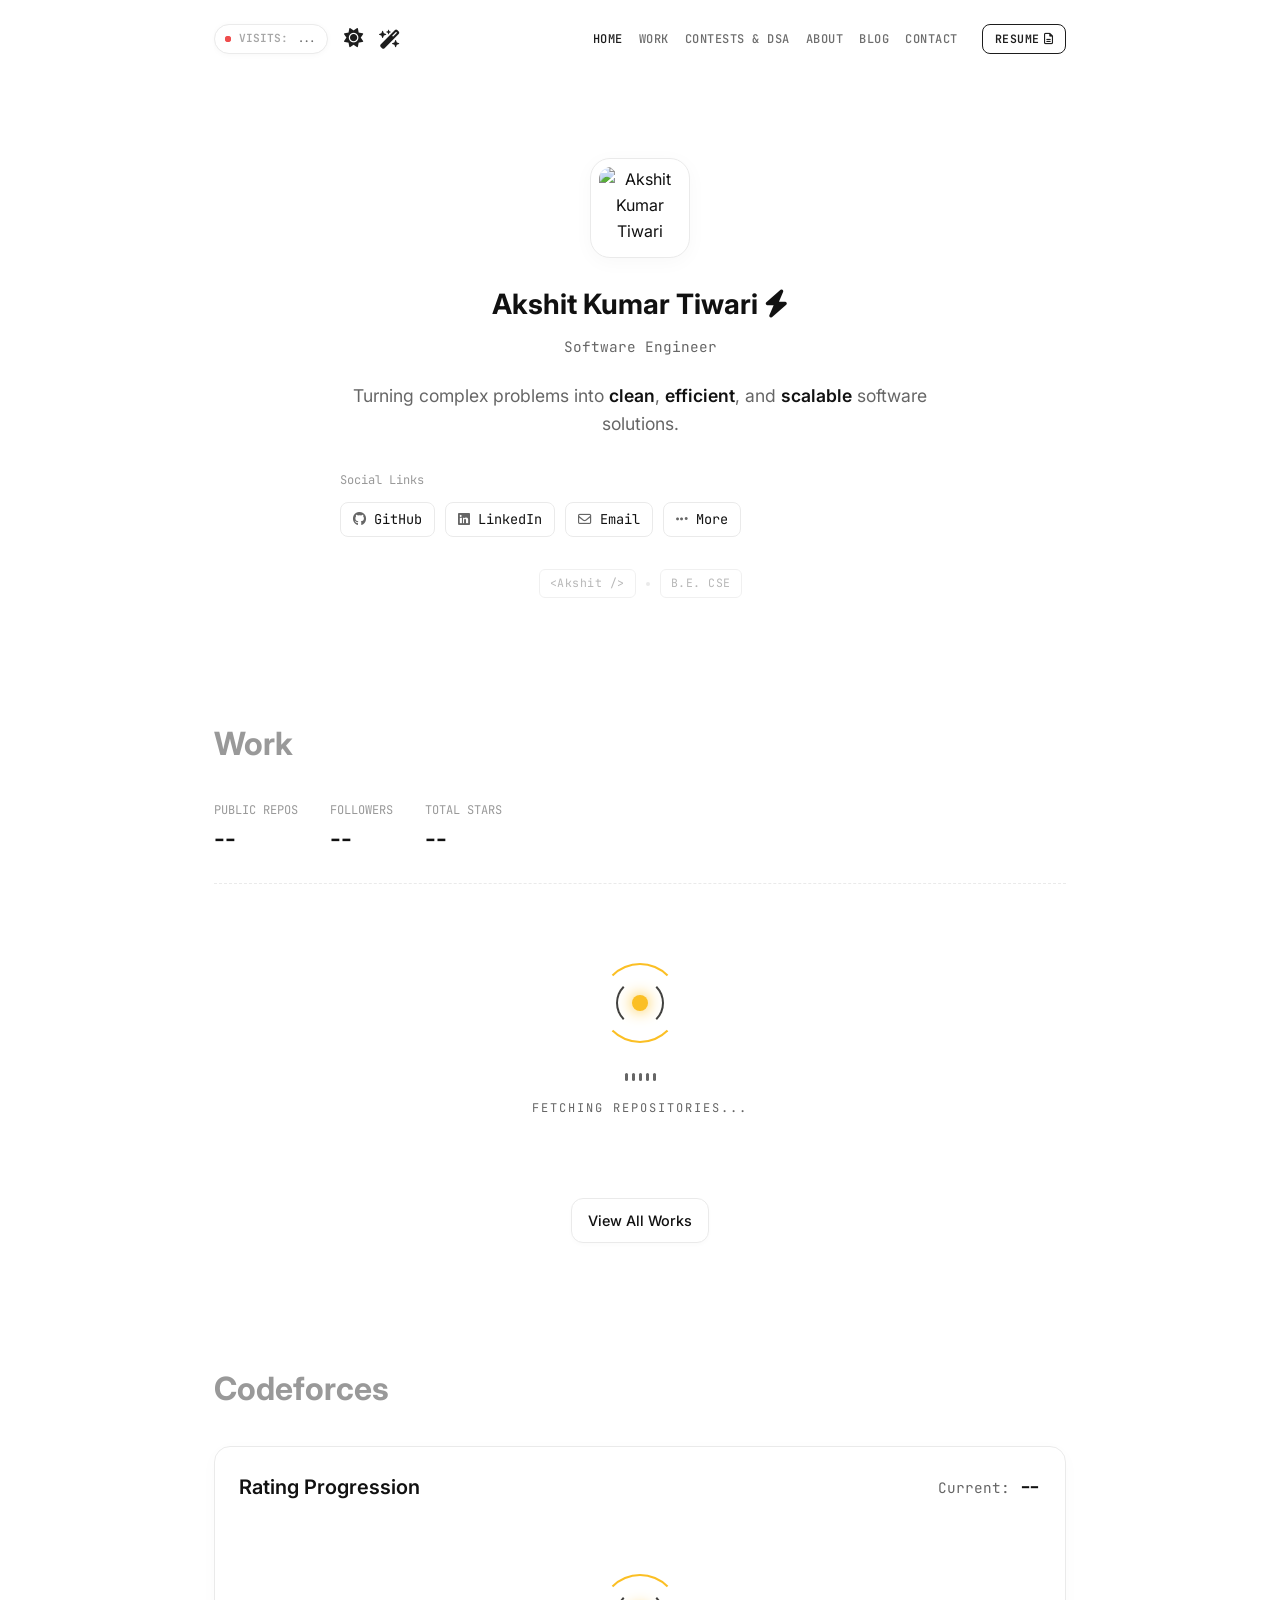
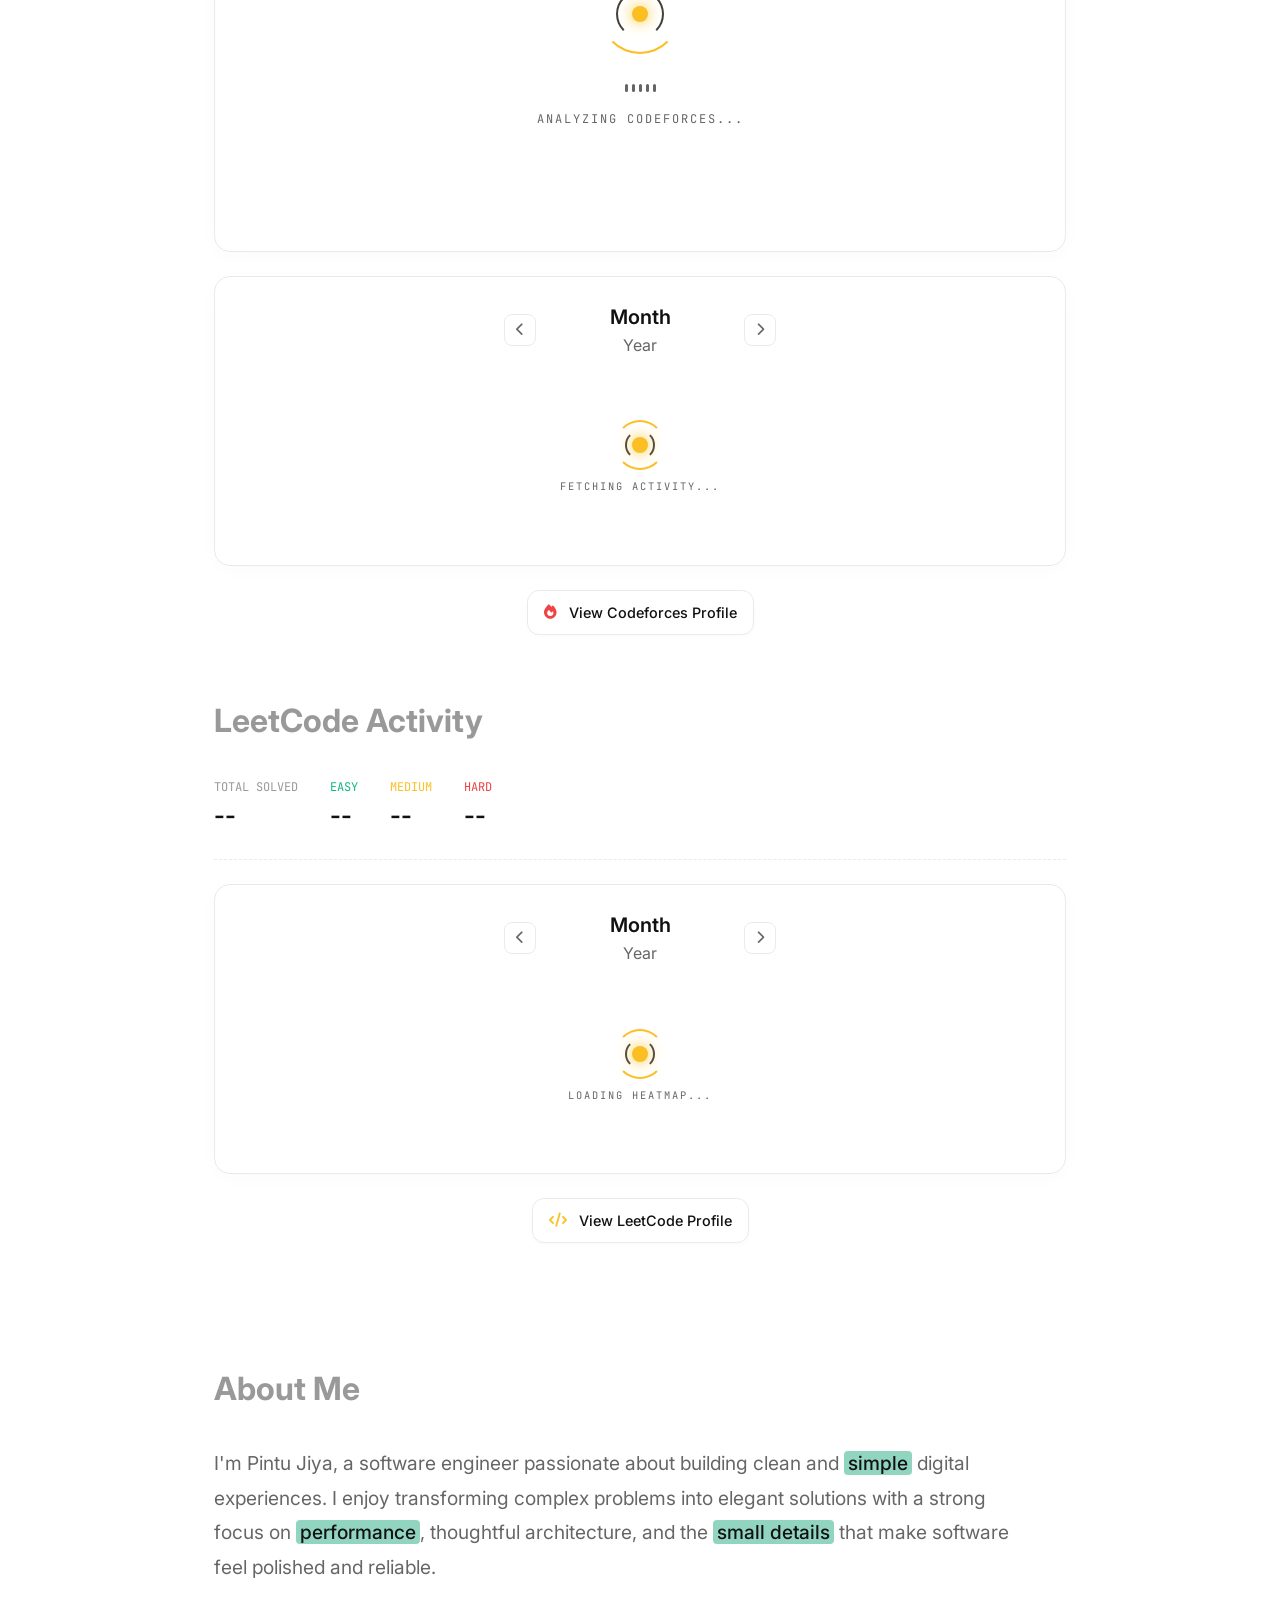
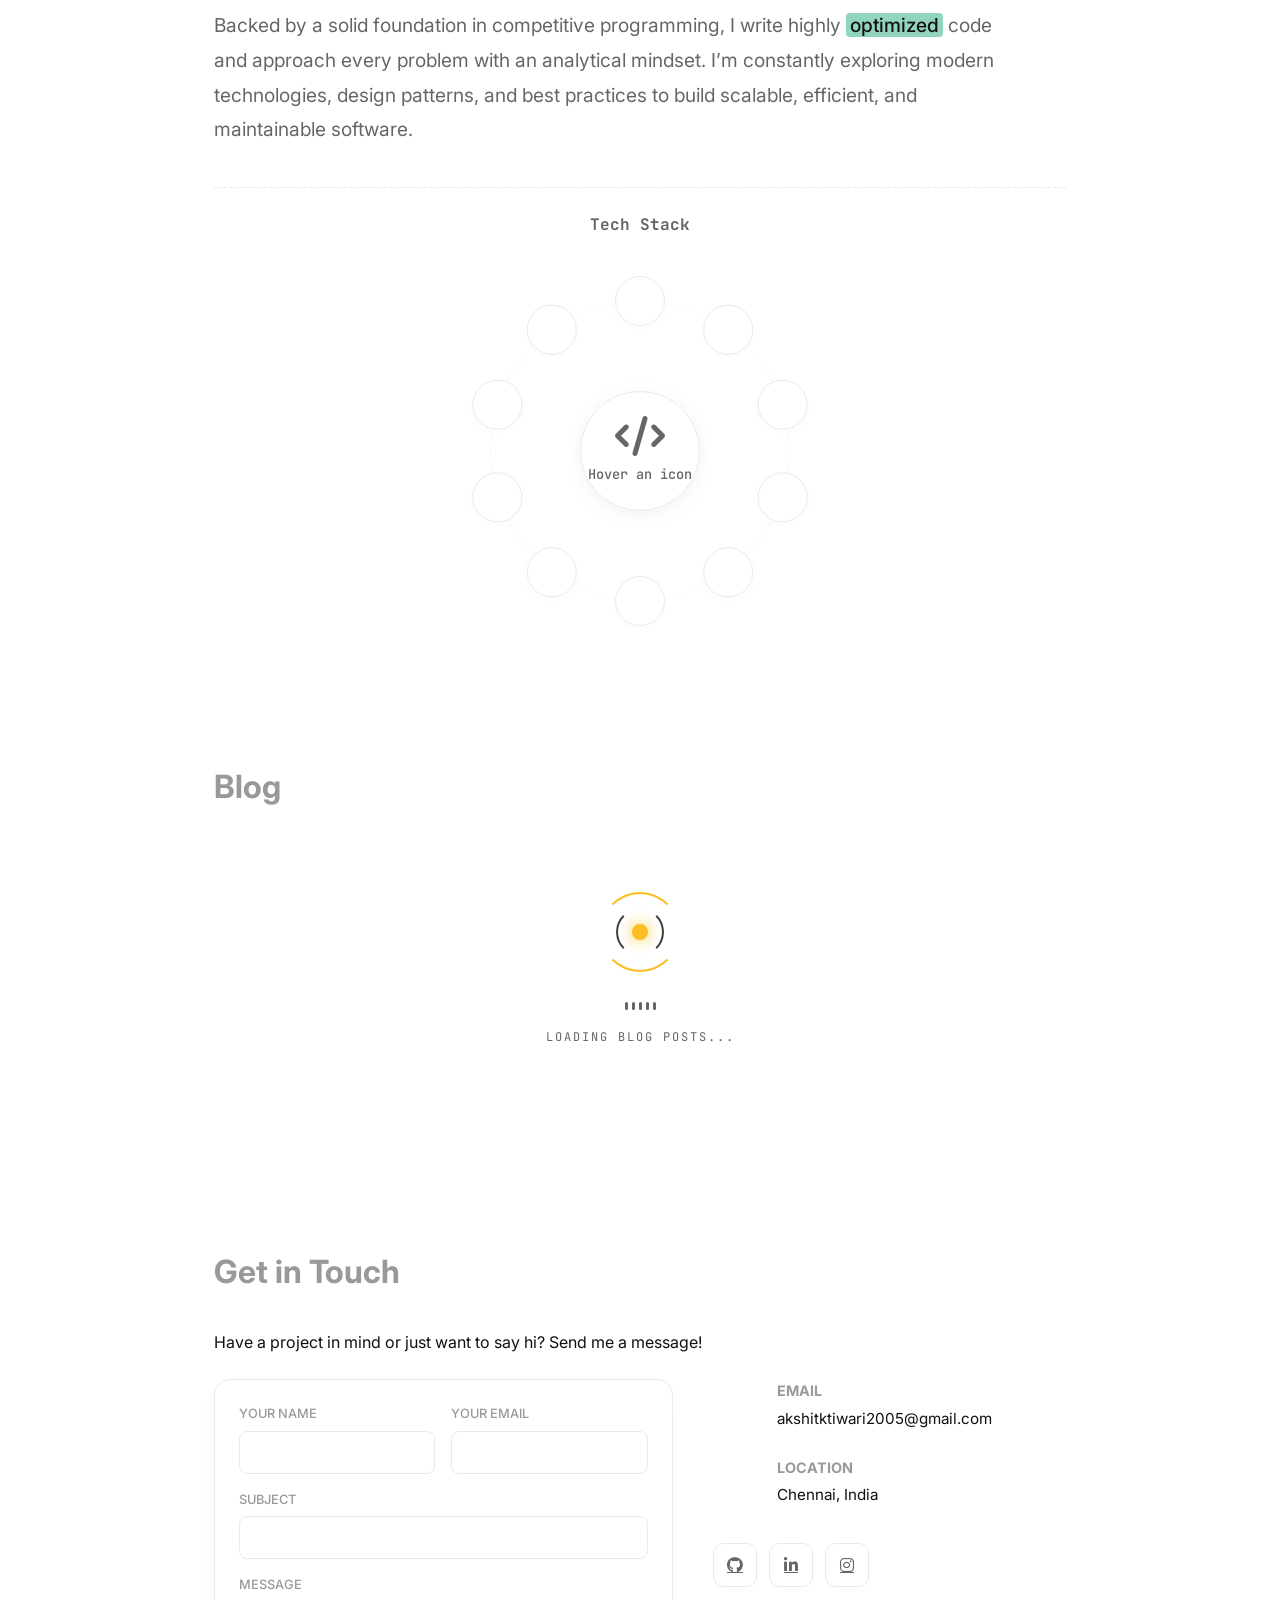
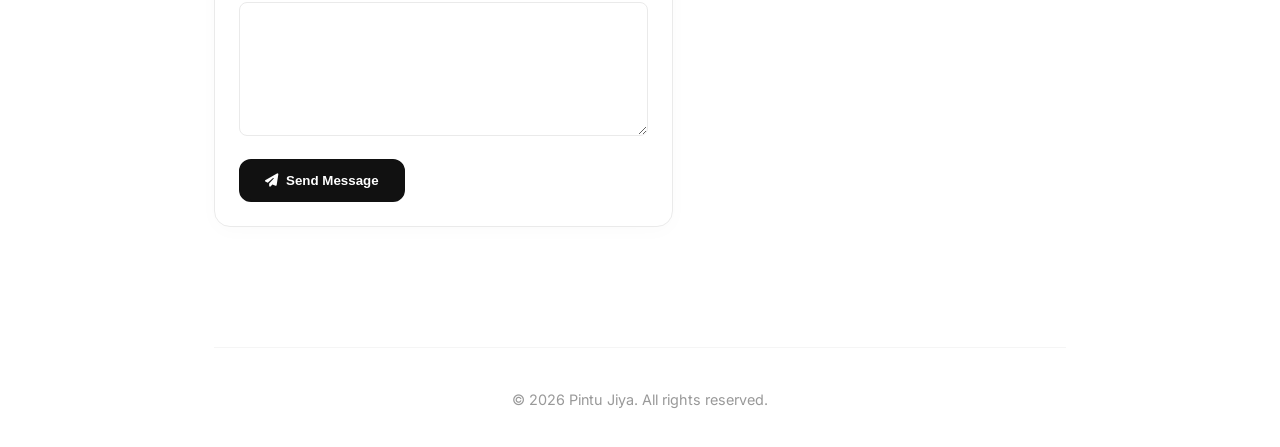
==== index.html @ 1380ab6c "6 improvements" ====
<!DOCTYPE html>
<html lang="en">
<head>
    <meta charset="UTF-8">
    <meta name="viewport" content="width=device-width, initial-scale=1.0">
    <title>Akshit Kumar Tiwari | Portfolio</title>
    <!-- Google Fonts -->
    <link rel="preconnect" href="https://fonts.googleapis.com">
    <link rel="preconnect" href="https://fonts.gstatic.com" crossorigin>
    <link href="https://fonts.googleapis.com/css2?family=Inter:wght@400;500;600;700&family=JetBrains+Mono:wght@400;500&display=swap" rel="stylesheet">
    <!-- FontAwesome -->
    <link rel="stylesheet" href="https://cdnjs.cloudflare.com/ajax/libs/font-awesome/6.4.0/css/all.min.css">
    <!-- Devicon -->
    <link rel="stylesheet" href="https://cdn.jsdelivr.net/gh/devicons/devicon@latest/devicon.min.css">
    <!-- Custom CSS -->
    <link rel="stylesheet" href="style.css">
</head>
<body>
    <!-- Animated background canvas -->
    <canvas id="bg-canvas"></canvas>

    <!-- Add the theme-toggle button and background style picker to the navbar -->
    <div class="container">
        <nav class="navbar">
            <div class="nav-controls">
                <!-- Live Visitor Counter -->
                <div class="live-counter" title="Live Page Visits">
                    <span class="pulse-dot"></span>
                    <span class="visit-count-label">VISITS:</span>
                    <span id="visit-count">...</span>
                </div>
                <button class="theme-toggle" aria-label="Toggle theme">
                    <i class="fas fa-sun"></i>
                </button>
                <!-- Background Style Picker -->
                <div class="bg-picker" id="bg-picker">
                    <button class="bg-picker-trigger" aria-label="Change background style">
                        <i class="fas fa-wand-magic-sparkles"></i>
                    </button>
                    <div class="bg-picker-menu">
                        <button class="bg-option" data-bg="circuit" title="Circuit"><i class="fas fa-microchip"></i><span>Circuit</span></button>
                        <button class="bg-option" data-bg="waves" title="Waves"><i class="fas fa-water"></i><span>Waves</span></button>
                        <button class="bg-option" data-bg="spiral" title="Spiral"><i class="fas fa-circle-notch"></i><span>Spiral</span></button>
                        <button class="bg-option" data-bg="constellation" title="Stars"><i class="fas fa-star"></i><span>Stars</span></button>
                        <button class="bg-option" data-bg="tree" title="Tree"><i class="fas fa-tree"></i><span>Tree</span></button>
                        <button class="bg-option" data-bg="none" title="None"><i class="fas fa-ban"></i><span>None</span></button>
                    </div>
                </div>
            </div>
            <div class="nav-links" style="align-items: center;">
                <a href="#home" class="active">HOME</a>
                <a href="#work">WORK</a>
                <a href="#dsa">CONTESTS & DSA</a>
                <a href="#about">ABOUT</a>
                <a href="#blog">BLOG</a>
                <a href="#contact">CONTACT</a>
                <!-- Downloadable resume link -->
                <!-- added on 21/05/2026 -->
                <a href="assets/resume/New_Resume.pdf" class="nav-resume-btn" target="_blank" download="New_Resume.pdf">RESUME <i class="far fa-file-alt" style="font-size: 0.75rem; margin-left: 4px;"></i></a>
            </div>
        </nav>

        <!-- Hero Section -->
        <header id="home" class="hero">
            <div class="hero-content">
                <div class="avatar-container">
                    <img src="https://github.com/RintuRifle.png" alt="Akshit Kumar Tiwari" class="avatar">
                </div>
                
                <div class="hero-title">
                    <h1>Akshit Kumar Tiwari <i class="fas fa-bolt hero-bolt"></i></h1>
                    <span class="role" id="role-text">Software Engineer</span>
                </div>

                <p class="bio">
                    Turning complex problems into <strong>clean</strong>, <strong>efficient</strong>, and <strong>scalable</strong> software solutions.
                </p>

                <p class="social-label">Social Links</p>
                <div class="social-pills">
                    <a href="https://github.com/RintuRifle" target="_blank" class="pill">
                        <i class="fab fa-github"></i> GitHub
                    </a>
                    <a href="https://www.linkedin.com/in/akshittiwari" class="pill">
                        <i class="fab fa-linkedin"></i> LinkedIn
                    </a>
                    <a href="mailto:akshitktiwari2005@gmail.com" class="pill">
                        <i class="far fa-envelope"></i> Email
                    </a>
                    <a href="#" class="pill">
                        <i class="fas fa-ellipsis-h"></i> More
                    </a>
                </div>

                <!-- Hero decoration: bottom-left stats strip -->
                <div class="hero-deco" aria-hidden="true">
                    <span class="deco-tag">&lt;Akshit /&gt;</span>
                    <span class="deco-dot"></span>
                    <span class="deco-tag">B.E. CSE</span>
                </div>
            </div>
        </header>

        <main>
            <!-- Work / GitHub Section -->
            <section id="work" class="section">
                <h2 class="section-title">Work</h2>
                
                <!-- Stats Overview -->
                <div class="stats-overview">
                    <div class="stat-item">
                        <span class="stat-label">Public Repos</span>
                        <strong id="gh-public-repos">--</strong>
                    </div>
                    <div class="stat-item">
                        <span class="stat-label">Followers</span>
                        <strong id="gh-followers">--</strong>
                    </div>
                    <div class="stat-item">
                        <span class="stat-label">Total Stars</span>
                        <strong id="gh-total-stars">--</strong>
                    </div>
                </div>

                <div id="gh-top-repos" class="projects-grid">
                    <div class="stylish-loader-container" style="grid-column: 1/-1;">
                        <div class="stylish-loader-animation">
                            <div class="stylish-loader-ring"></div>
                            <div class="stylish-loader-inner"></div>
                            <div class="stylish-loader-core"></div>
                        </div>
                        <div class="stylish-loader-bars">
                            <div class="stylish-loader-bar"></div><div class="stylish-loader-bar"></div><div class="stylish-loader-bar"></div><div class="stylish-loader-bar"></div><div class="stylish-loader-bar"></div>
                        </div>
                        <div class="stylish-loader-text">Fetching Repositories...</div>
                    </div>
                </div>
                
                <div class="center-btn">
                    <a href="https://github.com/RintuRifle" target="_blank" class="action-btn">View All Works</a>
                </div>
            </section>

            <!-- Codeforces Section -->
            <section id="dsa" class="section">
                <h2 class="section-title">Codeforces</h2>
                
                <div class="cf-card" style="margin-bottom: 24px;">
                    <div class="cf-header">
                        <h3>Rating Progression</h3>
                        <div class="cf-rating">Current: <strong id="cf-current-rating">--</strong></div>
                    </div>
                    <div class="chart-container">
                        <div class="stylish-loader-container">
                            <div class="stylish-loader-animation">
                                <div class="stylish-loader-ring"></div>
                                <div class="stylish-loader-inner"></div>
                                <div class="stylish-loader-core"></div>
                            </div>
                            <div class="stylish-loader-bars">
                                <div class="stylish-loader-bar"></div><div class="stylish-loader-bar"></div><div class="stylish-loader-bar"></div><div class="stylish-loader-bar"></div><div class="stylish-loader-bar"></div>
                            </div>
                            <div class="stylish-loader-text">Analyzing Codeforces...</div>
                        </div>
                    </div>
                </div>

                <div class="leetcode-calendar">
                    <div class="calendar-header">
                        <button id="cf-prev-month" class="nav-btn" aria-label="Previous Month"><i class="fas fa-chevron-left"></i></button>
                        <div class="month-year-display">
                            <span class="month" id="cf-month">Month</span>
                            <span class="year" id="cf-year">Year</span>
                        </div>
                        <button id="cf-next-month" class="nav-btn" aria-label="Next Month"><i class="fas fa-chevron-right"></i></button>
                    </div>
                    <div class="calendar-grid" id="cf-calendar-grid">
                        <div class="stylish-loader-container" style="min-height: 150px; grid-column: 1/-1;">
                            <div class="stylish-loader-animation" style="width: 50px; height: 50px;">
                                <div class="stylish-loader-ring"></div>
                                <div class="stylish-loader-inner"></div>
                                <div class="stylish-loader-core"></div>
                            </div>
                            <div class="stylish-loader-text" style="font-size: 0.65rem; margin-top: 8px;">Fetching Activity...</div>
                        </div>
                    </div>
                    <div class="calendar-x-axis" id="cf-calendar-x-axis"></div>
                </div>

                <div class="center-btn" style="margin-top: 24px; margin-bottom: 40px;">
                    <a href="https://codeforces.com/profile/RintuRifle" target="_blank" class="action-btn">
                        <i class="fas fa-fire" style="color: #ef4444; margin-right: 4px;"></i> View Codeforces Profile
                    </a>
                </div>

                <!-- LeetCode Daily Activity heatmap -->
                <div style="margin-top: 60px;">
                    <h2 class="section-title">LeetCode Activity</h2>
                    <div class="stats-overview" style="margin-bottom: 24px; padding-bottom: 24px;">
                    <div class="stat-item">
                        <span class="stat-label">Total Solved</span>
                        <strong id="lc-total-solved">--</strong>
                    </div>
                    <div class="stat-item">
                        <span class="stat-label" style="color: #10b981;">Easy</span>
                        <strong id="lc-easy-solved">--</strong>
                    </div>
                    <div class="stat-item">
                        <span class="stat-label" style="color: #fbbf24;">Medium</span>
                        <strong id="lc-medium-solved">--</strong>
                    </div>
                    <div class="stat-item">
                        <span class="stat-label" style="color: #ef4444;">Hard</span>
                        <strong id="lc-hard-solved">--</strong>
                    </div>
                </div>
                <div class="leetcode-calendar">
                    <div class="calendar-header">
                        <button id="lc-prev-month" class="nav-btn" aria-label="Previous Month"><i class="fas fa-chevron-left"></i></button>
                        <div class="month-year-display">
                            <span class="month" id="lc-month">Month</span>
                            <span class="year" id="lc-year">Year</span>
                        </div>
                        <button id="lc-next-month" class="nav-btn" aria-label="Next Month"><i class="fas fa-chevron-right"></i></button>
                    </div>
                    <div class="calendar-grid" id="lc-calendar-grid">
                        <div class="stylish-loader-container" style="min-height: 150px; grid-column: 1/-1;">
                            <div class="stylish-loader-animation" style="width: 50px; height: 50px;">
                                <div class="stylish-loader-ring"></div>
                                <div class="stylish-loader-inner"></div>
                                <div class="stylish-loader-core"></div>
                            </div>
                            <div class="stylish-loader-text" style="font-size: 0.65rem; margin-top: 8px;">Loading Heatmap...</div>
                        </div>
                    </div>
                    <div class="calendar-x-axis" id="lc-calendar-x-axis"></div>
                </div>

                <div class="center-btn" style="margin-top: 24px;">
                    <a href="https://leetcode.com/u/RintuRifle/" target="_blank" class="action-btn">
                        <i class="fas fa-code" style="color: #fbbf24; margin-right: 4px;"></i> View LeetCode Profile
                    </a>
                </div>
                </div>
            </section>
             

            <!-- About Section -->
            <section id="about" class="section about-section">
                <h2 class="section-title">About Me</h2>
                <p>
                    I'm Pintu Jiya, a software engineer passionate about building clean and <mark>simple</mark> digital experiences. I enjoy transforming complex problems into elegant solutions with a strong focus on <mark>performance</mark>, thoughtful architecture, and the <mark>small details</mark> that make software feel polished and reliable.
                </p>

                <p>
                    Backed by a solid foundation in competitive programming, I write highly <mark>optimized</mark> code and approach every problem with an analytical mindset. I’m constantly exploring modern technologies, design patterns, and best practices to build scalable, efficient, and maintainable software.
                </p>

                <div class="tech-stack-section">
                    <h3 class="tech-title" style="text-align: center;">Tech Stack</h3>
                    <div class="chakra-wrapper">
                        <div class="chakra-container">
                            <div class="chakra-center" id="chakra-center">
                                <div class="chakra-center-content">
                                    <i class="fas fa-code"></i>
                                    <span>Hover an icon</span>
                                </div>
                            </div>
                            <div class="chakra-ring" id="chakra-ring">
                                <div class="chakra-orbit" style="--i: 0;">
                                    <div class="chakra-icon" data-name="React" data-color="#61dafb"><i class="devicon-react-original"></i></div>
                                </div>
                                <div class="chakra-orbit" style="--i: 1;">
                                    <div class="chakra-icon" data-name="Tailwind CSS" data-color="#06b6d4"><i class="devicon-tailwindcss-plain"></i></div>
                                </div>
                                <div class="chakra-orbit" style="--i: 2;">
                                    <div class="chakra-icon" data-name="Next.js" data-color="var(--text-primary)"><i class="devicon-nextjs-plain"></i></div>
                                </div>
                                <div class="chakra-orbit" style="--i: 3;">
                                    <div class="chakra-icon" data-name="TypeScript" data-color="#3178c6"><i class="devicon-typescript-plain"></i></div>
                                </div>
                                <div class="chakra-orbit" style="--i: 4;">
                                    <div class="chakra-icon" data-name="JavaScript" data-color="#f7df1e"><i class="devicon-javascript-plain"></i></div>
                                </div>
                                <div class="chakra-orbit" style="--i: 5;">
                                    <div class="chakra-icon" data-name="Node.js" data-color="#339933"><i class="devicon-nodejs-plain"></i></div>
                                </div>
                                <div class="chakra-orbit" style="--i: 6;">
                                    <div class="chakra-icon" data-name="MongoDB" data-color="#47a248"><i class="devicon-mongodb-plain"></i></div>
                                </div>
                                <div class="chakra-orbit" style="--i: 7;">
                                    <div class="chakra-icon" data-name="Git" data-color="#f05032"><i class="devicon-git-plain"></i></div>
                                </div>
                                <div class="chakra-orbit" style="--i: 8;">
                                    <div class="chakra-icon" data-name="Linux" data-color="#fcc624"><i class="devicon-linux-plain"></i></div>
                                </div>
                                <div class="chakra-orbit" style="--i: 9;">
                                    <div class="chakra-icon" data-name="Python" data-color="#3776ab"><i class="devicon-python-plain"></i></div>
                                </div>
                            </div>
                        </div>
                    </div>
                </div>
            </section>

            <!-- Blog Section — powered by Supabase -->
            <section id="blog" class="section">
                <h2 class="section-title">Blog</h2>
                <div id="blog-grid" class="blog-grid">
                    <div class="stylish-loader-container" style="grid-column: 1/-1;">
                        <div class="stylish-loader-animation">
                            <div class="stylish-loader-ring"></div>
                            <div class="stylish-loader-inner"></div>
                            <div class="stylish-loader-core"></div>
                        </div>
                        <div class="stylish-loader-bars">
                            <div class="stylish-loader-bar"></div><div class="stylish-loader-bar"></div><div class="stylish-loader-bar"></div><div class="stylish-loader-bar"></div><div class="stylish-loader-bar"></div>
                        </div>
                        <div class="stylish-loader-text">Loading Blog Posts...</div>
                    </div>
                </div>
            </section>

            <!-- Contact Section -->
            <section id="contact" class="section">
                <h2 class="section-title">Get in Touch</h2>
                <p class="section-subtitle">
                    Have a project in mind or just want to say hi? Send me a message!
                </p>
                <div class="contact-wrapper">
                    <div class="contact-form-container">
                        <form id="contact-form" class="contact-form" autocomplete="off">
                            <div class="form-row">
                                <div class="form-group">
                                    <label for="name">Your Name</label>
                                    <input type="text" id="name" name="name" required>
                                </div>
                                <div class="form-group">
                                    <label for="email">Your Email</label>
                                    <input type="email" id="email" name="email" required>
                                </div>
                            </div>
                            <div class="form-group">
                                <label for="subject">Subject</label>
                                <input type="text" id="subject" name="subject" required>
                            </div>
                            <div class="form-group">
                                <label for="message">Message</label>
                                <textarea id="message" name="message" rows="6" required></textarea>
                            </div>
                            <div class="form-actions">
                                <button type="submit" class="btn-primary">
                                    <i class="fas fa-paper-plane"></i>
                                    <span>Send Message</span>
                                </button>
                                <div id="form-status" class="form-status hidden"></div>
                            </div>
                        </form>
                    </div>
                    <div class="contact-info-container">
                        <div class="contact-info-item">
                            <div class="contact-icon-box"><i class="fas fa-envelope"></i></div>
                            <div class="contact-info-content">
                                <h3>Email</h3>
                                <a href="mailto:akshitktiwari2005@gmail.com">akshitktiwari2005@gmail.com</a>
                            </div>
                        </div>
                        <div class="contact-info-item">
                            <div class="contact-icon-box"><i class="fas fa-map-marker-alt"></i></div>
                            <div class="contact-info-content">
                                <h3>Location</h3>
                                <p>Chennai, India</p>
                            </div>
                        </div>
                        <div class="contact-socials">
                            <a href="https://github.com/RintuRifle" target="_blank" class="social-link" aria-label="GitHub">
                                <i class="fab fa-github"></i>
                            </a>
                            <a href="https://www.linkedin.com/in/rintu-jiya/" target="_blank" class="social-link" aria-label="LinkedIn">
                                <i class="fab fa-linkedin-in"></i>
                            </a>
                            <a href="https://www.instagram.com/rintu_jiya/" target="_blank" class="social-link" aria-label="Instagram">
                                <i class="fab fa-instagram"></i>
                            </a>
                        </div>
                    </div>
                </div>
            </section>
        </main>

        <footer class="site-footer">
            <div class="footer-content">
                <p>&copy; 2026 Pintu Jiya. All rights reserved.</p>
            </div>
            <button class="scroll-top" aria-label="Scroll to top" onclick="window.scrollTo(0,0)">
                <i class="fas fa-chevron-up"></i>
            </button>
        </footer>
    </div>

    <!-- Post Modal -->
    <div id="post-modal" class="post-modal hidden" role="dialog" aria-modal="true">
        <div class="modal-backdrop" id="modal-backdrop"></div>
        <button class="modal-close" id="modal-close" aria-label="Close post">
            <i class="fas fa-times"></i>
        </button>
        <div class="modal-card">
            <div id="modal-content-body"></div>
        </div>
    </div>


    <!-- Chart.js -->
    <script src="https://cdn.jsdelivr.net/npm/chart.js"></script>
    <!-- Supabase -->
    <script src="https://cdn.jsdelivr.net/npm/@supabase/supabase-js@2/dist/umd/supabase.js"></script>
    <!-- Marked.js (markdown renderer) -->
    <script src="https://cdn.jsdelivr.net/npm/marked/marked.min.js"></script>
    <script src="script.js"></script>

    <!-- Custom Rocket Scroll-to-Top -->
    <div id="rocket-scroll-top" class="custom-rocket-wrapper" aria-label="Scroll to top" title="Blast off to top!">
        <div class="rocket-body">
            <div class="rocket-window"></div>
        </div>
        <div class="rocket-fin-left"></div>
        <div class="rocket-fin-right"></div>
        <div class="rocket-exhaust"></div>
    </div>
</body>
</html>
---- style.css ----
:root {
    --bg-color: #ffffff;
    --text-primary: #111111;
    --text-secondary: #666666;
    --text-muted: #999999;
    --border-color: #eaeaea;
    --border-light: #f5f5f5;
    --accent: #fbbf24;
    --font-sans: 'Inter', sans-serif;
    --font-mono: 'JetBrains Mono', monospace;
}

[data-theme="dark"] {
    --bg-color: #111111;
    --text-primary: #ffffff;
    --text-secondary: #aaaaaa;
    --text-muted: #666666;
    --border-color: #333333;
    --border-light: #222222;
    --accent: #fbbf24;
}

* {
    margin: 0;
    padding: 0;
    box-sizing: border-box;
}

html {
    scroll-behavior: smooth;
}

body {
    font-family: var(--font-sans);
    background-color: var(--bg-color);
    color: var(--text-primary);
    line-height: 1.6;
    -webkit-font-smoothing: antialiased;
}

/* Animated Background Canvas */
#bg-canvas {
    position: fixed;
    top: 0;
    left: 0;
    width: 100vw;
    height: 100vh;
    z-index: -1;
    pointer-events: none;
}

/* Background Style Picker */
.nav-controls {
    display: flex;
    align-items: center;
    gap: 16px;
}

.live-counter {
    display: inline-flex;
    align-items: center;
    gap: 8px;
    font-family: var(--font-mono);
    font-size: 0.7rem;
    color: var(--text-secondary);
    background: var(--bg-color);
    padding: 5px 10px;
    border-radius: 20px;
    border: 1px solid var(--border-color);
    box-shadow: 0 1px 6px rgba(0,0,0,0.03);
    cursor: default;
    user-select: none;
    transition: border-color 0.2s;
}

.live-counter:hover {
    border-color: var(--text-muted);
}

.visit-count-label {
    opacity: 0.6;
    font-weight: 600;
}

.pulse-dot {
    width: 6px;
    height: 6px;
    background-color: #ef4444;
    border-radius: 50%;
    position: relative;
    display: inline-block;
    flex-shrink: 0;
}

.pulse-dot::after {
    content: '';
    position: absolute;
    width: 100%;
    height: 100%;
    background-color: #ef4444;
    border-radius: 50%;
    top: 0;
    left: 0;
    transform-origin: center center;
    animation: live-ripple 1.8s ease-out infinite;
}

@keyframes live-ripple {
    0% {
        transform: scale(1);
        opacity: 0.9;
    }
    70% {
        transform: scale(3);
        opacity: 0;
    }
    100% {
        transform: scale(3);
        opacity: 0;
    }
}


.bg-picker {
    position: relative;
    z-index: 500;
    display: flex;
    flex-direction: column;
}

.bg-picker-trigger {
    background: none;
    border: none;
    font-size: 1.2rem;
    color: var(--text-primary);
    cursor: pointer;
    display: flex;
    align-items: center;
    justify-content: center;
    padding: 0;
    transition: color 0.2s;
}

.bg-picker:hover .bg-picker-trigger {
    color: var(--text-muted);
}

.bg-picker-menu {
    display: flex;
    flex-direction: column;
    gap: 2px;
    background: var(--bg-color);
    border: 1px solid var(--border-color);
    border-radius: 12px;
    padding: 6px;
    box-shadow: 0 8px 32px rgba(0,0,0,0.08);
    opacity: 0;
    transform: translateY(6px) scale(0.97);
    pointer-events: none;
    transition: opacity 0.2s ease, transform 0.2s ease;
    min-width: 130px;
    position: absolute;
    top: calc(100% + 8px);
    left: 0;
}

.bg-picker:hover .bg-picker-menu {
    opacity: 1;
    transform: translateY(0) scale(1);
    pointer-events: all;
}

.bg-option {
    display: flex;
    align-items: center;
    gap: 10px;
    padding: 7px 12px;
    background: none;
    border: none;
    border-radius: 8px;
    color: var(--text-secondary);
    cursor: pointer;
    font-family: var(--font-mono);
    font-size: 0.75rem;
    letter-spacing: 0.3px;
    transition: all 0.15s;
    width: 100%;
    text-align: left;
}

.bg-option i {
    width: 14px;
    text-align: center;
    font-size: 0.8rem;
}

.bg-option:hover {
    background: var(--border-light);
    color: var(--text-primary);
}

.bg-option.active {
    background: var(--border-light);
    color: var(--text-primary);
    font-weight: 600;
}

.container {
    max-width: 900px;
    margin: 0 auto;
    padding: 0 24px;
}

/* Navbar */
.navbar {
    display: flex;
    justify-content: space-between;
    align-items: center;
    padding: 24px 0;
    position: sticky;
    top: 0;
    background: var(--bg-color);
    opacity: 0.95;
    backdrop-filter: blur(8px);
    z-index: 100;
}

.theme-toggle {
    background: none;
    border: none;
    font-size: 1.2rem;
    color: var(--text-primary);
    cursor: pointer;
}

.nav-links {
    display: flex;
    gap: 16px;
    flex-wrap: nowrap;
    white-space: nowrap;
}

.nav-links a {
    font-family: var(--font-mono);
    font-size: 0.75rem;
    text-decoration: none;
    color: var(--text-secondary);
    font-weight: 500;
    letter-spacing: 0.5px;
    transition: color 0.2s;
}

.nav-links a:hover, .nav-links a.active {
    color: var(--text-primary);
}

.nav-resume-btn {
    font-family: var(--font-mono);
    font-size: 0.72rem !important;
    font-weight: 600 !important;
    text-decoration: none;
    color: var(--text-primary) !important;
    border: 1px solid var(--text-primary);
    padding: 5px 12px;
    border-radius: 8px;
    transition: all 0.2s ease-in-out;
    margin-left: 8px;
    display: inline-flex;
    align-items: center;
}

.nav-resume-btn:hover {
    background: var(--text-primary) !important;
    color: var(--bg-color) !important;
}

.nav-resume-btn i {
    transition: color 0.2s;
}

.nav-resume-btn:hover i {
    color: var(--bg-color) !important;
}


/* Hero Section */
.hero {
    padding: 80px 0 60px;
    text-align: center;
}

.hero-content {
    max-width: 600px;
    margin: 0 auto;
}

.avatar-container {
    width: 100px;
    height: 100px;
    margin: 0 auto 24px;
    padding: 8px;
    background: var(--bg-color);
    border: 1px solid var(--border-color);
    border-radius: 20px;
    box-shadow: 0 4px 20px rgba(0,0,0,0.03);
}

.avatar {
    width: 100%;
    height: 100%;
    border-radius: 12px;
    object-fit: cover;
}

.hero-title {
    display: flex;
    flex-direction: column;
    align-items: center;
    justify-content: center;
    gap: 8px;
    margin-bottom: 24px;
}

.hero-title h1 {
    font-size: 1.75rem;
    font-weight: 700;
}

.divider {
    color: var(--border-color);
}

.role {
    font-family: var(--font-mono);
    color: var(--text-secondary);
    font-size: 0.9rem;
}

.bio {
    color: var(--text-secondary);
    font-size: 1.1rem;
    margin-bottom: 32px;
}

.bio strong {
    color: var(--text-primary);
    font-weight: 600;
}

.social-label {
    font-family: var(--font-mono);
    font-size: 0.75rem;
    color: var(--text-muted);
    margin-bottom: 12px;
    text-align: left;
}

.social-pills {
    display: flex;
    flex-wrap: wrap;
    gap: 10px;
    margin-bottom: 32px;
    justify-content: flex-start;
}

.pill {
    display: inline-flex;
    align-items: center;
    gap: 8px;
    padding: 6px 12px;
    background: var(--bg-color);
    border: 1px solid var(--border-color);
    border-radius: 8px;
    color: var(--text-primary);
    text-decoration: none;
    font-size: 0.85rem;
    font-family: var(--font-mono);
    transition: all 0.2s;
}

.pill i {
    color: var(--text-secondary);
    transition: color 0.2s;
}

.pill:hover {
    background: var(--text-primary);
    color: var(--bg-color);
    border-color: var(--text-primary);
    transform: translateY(-1px);
    box-shadow: 0 4px 12px rgba(0,0,0,0.08);
}

.pill:hover i {
    color: var(--bg-color);
}

.hero-actions {
    display: flex;
    justify-content: flex-end;
    gap: 12px;
}

/* Hero bottom-left decoration strip */
.hero-deco {
    margin-top: 32px;
    display: flex;
    align-items: center;
    justify-content: center;
    gap: 10px;
    animation: fadeInUp 0.8s ease 0.6s both;
}

.deco-tag {
    font-family: var(--font-mono);
    font-size: 0.72rem;
    color: var(--text-muted);
    letter-spacing: 0.5px;
    padding: 4px 10px;
    border: 1px solid var(--border-color);
    border-radius: 6px;
    background: var(--bg-color);
    opacity: 0.7;
}

.deco-dot {
    width: 4px;
    height: 4px;
    border-radius: 50%;
    background: var(--border-color);
}

@keyframes fadeInUp {
    from { opacity: 0; transform: translateY(10px); }
    to   { opacity: 1; transform: translateY(0); }
}

.action-btn {
    display: inline-flex;
    align-items: center;
    gap: 8px;
    padding: 10px 16px;
    background: var(--bg-color);
    border: 1px solid var(--border-color);
    border-radius: 12px;
    color: var(--text-primary);
    text-decoration: none;
    font-size: 0.9rem;
    font-weight: 500;
    transition: all 0.2s;
    box-shadow: 0 2px 4px rgba(0,0,0,0.02);
}

.action-btn i {
    transition: color 0.2s;
}

.action-btn:hover {
    background: var(--text-primary);
    color: var(--bg-color);
    border-color: var(--text-primary);
    box-shadow: 0 4px 12px rgba(0,0,0,0.08);
}

.action-btn:hover i {
    color: var(--bg-color);
}

/* Sections */
.section {
    padding: 60px 0;
}

.section-title {
    font-size: 2rem;
    font-weight: 700;
    color: var(--text-muted);
    margin-bottom: 32px;
}

/* Stats Overview */
.stats-overview {
    display: flex;
    gap: 32px;
    margin-bottom: 32px;
    padding-bottom: 24px;
    border-bottom: 1px dashed var(--border-color);
}

.stat-item {
    display: flex;
    flex-direction: column;
}

.stat-label {
    font-family: var(--font-mono);
    font-size: 0.75rem;
    color: var(--text-muted);
    text-transform: uppercase;
}

.stat-item strong {
    font-size: 1.5rem;
    font-weight: 600;
}

/* Projects Grid */
.projects-grid {
    display: grid;
    grid-template-columns: repeat(auto-fill, minmax(400px, 1fr));
    gap: 24px;
    margin-bottom: 32px;
}

.project-card {
    background: var(--bg-color);
    border: 1px solid var(--border-color);
    border-radius: 16px;
    overflow: hidden;
    transition: transform 0.2s, box-shadow 0.2s;
}

.project-card:hover {
    transform: translateY(-2px);
    box-shadow: 0 12px 32px rgba(0,0,0,0.04);
}

.project-image {
    height: 180px;
    background: linear-gradient(135deg, var(--border-light) 0%, var(--border-color) 100%);
    display: flex;
    align-items: center;
    justify-content: center;
    border-bottom: 1px solid var(--border-color);
    position: relative;
    overflow: hidden;
}

.project-image::after {
    content: '';
    position: absolute;
    top: 0; left: 0; right: 0; bottom: 0;
    background-image: linear-gradient(to right, rgba(0,0,0,0.05) 1px, transparent 1px),
                      linear-gradient(to bottom, rgba(0,0,0,0.05) 1px, transparent 1px);
    background-size: 20px 20px;
}

.project-image i {
    font-size: 3rem;
    color: rgba(0,0,0,0.1);
    z-index: 1;
}

.project-content {
    padding: 24px;
}

.project-header {
    display: flex;
    justify-content: space-between;
    align-items: center;
    margin-bottom: 12px;
}

.project-title {
    font-size: 1.25rem;
    font-weight: 600;
    color: var(--text-primary);
    text-decoration: none;
}

.project-links a {
    color: var(--text-secondary);
    margin-left: 12px;
    font-size: 1rem;
    transition: color 0.2s;
}

.project-links a:hover {
    color: var(--text-primary);
}

.project-desc {
    color: var(--text-secondary);
    font-size: 0.95rem;
    margin-bottom: 24px;
    display: -webkit-box;
    -webkit-line-clamp: 2;
    -webkit-box-orient: vertical;
    overflow: hidden;
}

.tech-stack-label {
    font-family: var(--font-mono);
    font-size: 0.7rem;
    color: var(--text-muted);
    text-transform: uppercase;
    margin-bottom: 8px;
    display: block;
}

.tech-stack {
    display: flex;
    flex-wrap: wrap;
    gap: 8px;
    margin-bottom: 24px;
}

.tech-pill {
    font-family: var(--font-mono);
    font-size: 0.7rem;
    color: var(--text-secondary);
    display: inline-flex;
    align-items: center;
    gap: 5px;
    background: var(--border-light);
    border: 1px solid var(--border-color);
    padding: 3px 8px;
    border-radius: 4px;
    line-height: 1;
}


.project-footer {
    display: flex;
    justify-content: space-between;
    align-items: center;
    padding-top: 16px;
    border-top: 1px solid var(--border-light);
}

.status {
    display: flex;
    align-items: center;
    gap: 6px;
    font-size: 0.85rem;
    color: var(--text-secondary);
}

.status-dot {
    width: 8px;
    height: 8px;
    border-radius: 50%;
    background: #10b981;
    position: relative;
    flex-shrink: 0;
}

.status-dot::after {
    content: '';
    position: absolute;
    inset: 0;
    border-radius: 50%;
    background: #10b981;
    transform-origin: center center;
    animation: status-ripple 2.2s ease-out infinite;
}

@keyframes status-ripple {
    0%   { transform: scale(1); opacity: 0.8; }
    70%  { transform: scale(2.8); opacity: 0; }
    100% { transform: scale(2.8); opacity: 0; }
}

.view-details {
    color: var(--text-secondary);
    text-decoration: none;
    font-size: 0.85rem;
    display: flex;
    align-items: center;
    gap: 4px;
    transition: color 0.2s;
}

.view-details:hover {
    color: var(--text-primary);
}

.center-btn {
    text-align: center;
    margin-top: 16px;
}

/* Codeforces Section */
.cf-card {
    background: var(--bg-color);
    border: 1px solid var(--border-color);
    border-radius: 16px;
    padding: 24px;
    box-shadow: 0 4px 20px rgba(0,0,0,0.02);
}

.cf-header {
    display: flex;
    justify-content: space-between;
    align-items: center;
    margin-bottom: 24px;
}

.cf-header h3 {
    font-size: 1.25rem;
    font-weight: 600;
}

.cf-rating {
    font-family: var(--font-mono);
    color: var(--text-secondary);
    font-size: 0.9rem;
}

.cf-rating strong {
    color: var(--text-primary);
    font-size: 1.1rem;
}

.chart-container {
    height: 300px;
    width: 100%;
}

/* About Section */
.about-section p {
    font-size: 1.2rem;
    line-height: 1.8;
    color: var(--text-secondary);
    margin-bottom: 24px;
    max-width: 800px;
}

mark {
    background-color: rgba(135, 209, 188, 0.913); /* Soft yellow rgba(251, 191, 36, 0.3); */
    padding: 0 4px;
    border-radius: 4px;
    color: var(--text-primary);
    font-weight: 500;
}

/* Skeletons */
.skeleton-card {
    height: 400px;
    background: var(--border-light);
    border-radius: 16px;
    animation: skeleton-pulse 1.5s infinite ease-in-out;
}

@keyframes skeleton-pulse {
    0% { opacity: 0.6; }
    50% { opacity: 1; }
    100% { opacity: 0.6; }
}

/* Footer */
.site-footer {
    display: flex;
    justify-content: flex-end;
    padding: 40px 0;
}

.scroll-top {
    display: none;
}

/* Blog */
.blog-grid {
    display: grid;
    grid-template-columns: repeat(auto-fill, minmax(380px, 1fr));
    gap: 24px;
    margin-bottom: 32px;
}

.blog-card {
    background: var(--bg-color);
    border: 1px solid var(--border-color);
    border-radius: 16px;
    overflow: hidden;
    cursor: pointer;
    transition: transform 0.2s, box-shadow 0.2s;
}

.blog-card:hover {
    transform: translateY(-3px);
    box-shadow: 0 16px 40px rgba(0,0,0,0.06);
}

.blog-card-cover {
    height: 160px;
    overflow: hidden;
    position: relative;
    background: linear-gradient(135deg, var(--border-light), var(--border-color));
    display: flex;
    align-items: center;
    justify-content: center;
}

.blog-card-cover::after {
    content: '';
    position: absolute;
    inset: 0;
    background-image:
        linear-gradient(to right, rgba(0,0,0,0.04) 1px, transparent 1px),
        linear-gradient(to bottom, rgba(0,0,0,0.04) 1px, transparent 1px);
    background-size: 16px 16px;
}

.blog-card-cover img {
    width: 100%;
    height: 100%;
    object-fit: cover;
}

.blog-card-cover-icon {
    font-size: 2.5rem;
    color: rgba(0,0,0,0.08);
    z-index: 1;
}

.blog-card-body { padding: 20px; }

.blog-card-tags {
    display: flex;
    flex-wrap: wrap;
    gap: 6px;
    margin-bottom: 10px;
}

.tag-pill {
    font-family: var(--font-mono);
    font-size: 0.68rem;
    color: var(--text-secondary);
    background: var(--border-light);
    padding: 3px 8px;
    border-radius: 4px;
    border: 1px solid var(--border-color);
}

.blog-card-title {
    font-size: 1.05rem;
    font-weight: 600;
    margin-bottom: 8px;
    display: -webkit-box;
    -webkit-line-clamp: 2;
    -webkit-box-orient: vertical;
    overflow: hidden;
    line-height: 1.4;
}

.blog-card-excerpt {
    font-size: 0.88rem;
    color: var(--text-secondary);
    line-height: 1.6;
    margin-bottom: 16px;
    display: -webkit-box;
    -webkit-line-clamp: 2;
    -webkit-box-orient: vertical;
    overflow: hidden;
}

.blog-card-meta {
    display: flex;
    gap: 14px;
    font-family: var(--font-mono);
    font-size: 0.72rem;
    color: var(--text-muted);
    padding-top: 12px;
    border-top: 1px solid var(--border-light);
}

.blog-card-meta span {
    display: flex;
    align-items: center;
    gap: 4px;
}

.blog-empty {
    grid-column: 1 / -1;
    text-align: center;
    padding: 48px 24px;
    color: var(--text-muted);
    font-family: var(--font-mono);
    font-size: 0.9rem;
}

.blog-empty i { display: block; font-size: 2rem; margin-bottom: 12px; opacity: 0.3; }

.leetcode-calendar {
    background: var(--bg-color);
    border: 1px solid var(--border-color);
    border-radius: 16px;
    padding: 24px;
    box-shadow: 0 4px 20px rgba(0,0,0,0.02);
}

.leetcode-calendar .calendar-header {
    display: flex;
    justify-content: center;
    align-items: center;
    gap: 24px;
    margin-bottom: 24px;
}
.leetcode-calendar .month-year-display {
    display: flex;
    flex-direction: column;
    align-items: center;
    min-width: 160px;
}
.leetcode-calendar .nav-btn {
    background: var(--bg-color);
    border: 1px solid var(--border-color);
    border-radius: 8px;
    width: 32px;
    height: 32px;
    display: flex;
    align-items: center;
    justify-content: center;
    cursor: pointer;
    color: var(--text-secondary);
    transition: all 0.2s;
}
.leetcode-calendar .nav-btn:hover {
    background: var(--border-light);
    color: var(--text-primary);
    border-color: var(--text-muted);
}
.leetcode-calendar .calendar-header .month {
    font-size: 1.25rem;
    font-weight: 600;
}
.leetcode-calendar .calendar-header .year {
    font-size: 1rem;
    color: var(--text-secondary);
}

.leetcode-calendar .calendar-grid {
    display: grid;
    gap: 4px;
    justify-content: center;
}

.leetcode-calendar .calendar-grid .day {
    aspect-ratio: 1;
    border-radius: 3px;
    background: var(--border-light);
}

.leetcode-calendar .calendar-grid .day.empty {
    background: transparent;
}
.leetcode-calendar .calendar-grid .day.solved.level-1 {
    background: #d1fae5;
}
.leetcode-calendar .calendar-grid .day.solved.level-2 {
    background: #6ee7b7;
}
.leetcode-calendar .calendar-grid .day.solved.level-3 {
    background: #10b981;
}
.leetcode-calendar .calendar-grid .day.solved.level-4 {
    background: #047857;
}

/* Chakra Tech Stack Animation */
.tech-stack-section {
    margin-top: 40px;
    padding-top: 24px;
    border-top: 1px dashed var(--border-color);
}

.tech-title {
    font-family: var(--font-mono);
    font-size: 1rem;
    color: var(--text-secondary);
    margin-bottom: 24px;
}

.chakra-wrapper {
    display: flex;
    justify-content: center;
    align-items: center;
    padding: 40px 0;
    overflow: hidden;
}

.chakra-container {
    position: relative;
    width: 300px;
    height: 300px;
    display: flex;
    justify-content: center;
    align-items: center;
}

.chakra-center {
    position: absolute;
    width: 120px;
    height: 120px;
    border-radius: 50%;
    background: var(--bg-color);
    border: 1px solid var(--border-color);
    box-shadow: 0 4px 20px rgba(0,0,0,0.05);
    z-index: 10;
    display: flex;
    justify-content: center;
    align-items: center;
    transition: all 0.3s ease;
}

.chakra-center-content {
    display: flex;
    flex-direction: column;
    align-items: center;
    gap: 8px;
    color: var(--text-secondary);
    transition: all 0.3s ease;
}

.chakra-center-content i {
    font-size: 2.5rem;
    transition: all 0.3s ease;
}

.chakra-center-content span {
    font-family: var(--font-mono);
    font-size: 0.85rem;
    font-weight: 500;
}

.chakra-ring {
    position: absolute;
    width: 100%;
    height: 100%;
    border-radius: 50%;
    border: 1px dashed var(--border-light);
    animation: spin 30s linear infinite;
    display: flex;
    justify-content: center;
    align-items: center;
}

.chakra-container:hover .chakra-ring {
    animation-play-state: paused;
}

.chakra-orbit {
    position: absolute;
    /* Must rotate before translate to form a circle */
    transform: rotate(calc(36deg * var(--i))) translateY(-150px);
    display: flex;
    justify-content: center;
    align-items: center;
}

.chakra-icon {
    font-size: 2rem;
    color: var(--text-muted);
    background: var(--bg-color);
    width: 50px;
    height: 50px;
    border-radius: 50%;
    display: flex;
    justify-content: center;
    align-items: center;
    border: 1px solid var(--border-color);
    box-shadow: 0 2px 10px rgba(0,0,0,0.02);
    cursor: pointer;
    transition: all 0.3s ease;
    /* Static offset to stay upright */
    transform: rotate(calc(-36deg * var(--i)));
    /* Animate the independent rotate property */
    animation: reverse-spin 30s linear infinite;
}

.chakra-container:hover .chakra-icon {
    animation-play-state: paused;
}

.chakra-icon:hover {
    color: var(--text-primary);
    box-shadow: 0 4px 15px rgba(0,0,0,0.08);
}

@keyframes spin {
    from { transform: rotate(0deg); }
    to { transform: rotate(360deg); }
}

@keyframes reverse-spin {
    from { rotate: 0deg; }
    to { rotate: -360deg; }
}

/* Post Modal */
.post-modal {
    position: fixed;
    inset: 0;
    z-index: 1000;
    display: flex;
    align-items: flex-start;
    justify-content: center;
    padding: 40px 24px 60px;
    overflow-y: auto;
}

.post-modal.hidden { display: none; }

.modal-backdrop {
    position: fixed;
    inset: 0;
    background: rgba(0,0,0,0.45);
    backdrop-filter: blur(6px);
    -webkit-backdrop-filter: blur(6px);
}

.modal-card {
    position: relative;
    z-index: 1;
    background: white;
    border-radius: 20px;
    max-width: 740px;
    width: 100%;
    overflow: hidden;
    box-shadow: 0 40px 100px rgba(0,0,0,0.18);
    animation: modal-in 0.25s ease;
}

@keyframes modal-in {
    from { opacity: 0; transform: translateY(16px); }
    to   { opacity: 1; transform: translateY(0); }
}

.modal-close {
    position: fixed;
    top: 16px;
    right: 20px;
    z-index: 1001;
    width: 40px;
    height: 40px;
    border-radius: 50%;
    background: white;
    border: 1px solid var(--border-color);
    color: var(--text-secondary);
    cursor: pointer;
    display: flex;
    align-items: center;
    justify-content: center;
    font-size: 1rem;
    transition: all 0.2s;
    box-shadow: 0 4px 12px rgba(0,0,0,0.1);
}

.modal-close:hover { color: var(--text-primary); transform: scale(1.05); }

.modal-cover {
    width: 100%;
    height: 280px;
    object-fit: cover;
    display: block;
}

.modal-body { padding: 36px; }

.modal-tags {
    display: flex;
    flex-wrap: wrap;
    gap: 6px;
    margin-bottom: 16px;
}

.modal-title {
    font-size: 1.9rem;
    font-weight: 700;
    line-height: 1.3;
    margin-bottom: 16px;
}

.modal-meta {
    display: flex;
    gap: 20px;
    font-family: var(--font-mono);
    font-size: 0.78rem;
    color: var(--text-muted);
    margin-bottom: 32px;
    padding-bottom: 24px;
    border-bottom: 1px solid var(--border-light);
}

.modal-meta span { display: flex; align-items: center; gap: 6px; }

.modal-loading {
    display: flex;
    justify-content: center;
    padding: 60px;
    font-size: 1.5rem;
    color: var(--text-muted);
}

/* Rendered Markdown in Modal */
.modal-markdown { line-height: 1.85; font-size: 1rem; color: var(--text-secondary); }
.modal-markdown h1, .modal-markdown h2, .modal-markdown h3 { color: var(--text-primary); margin: 1.5em 0 0.5em; font-weight: 600; }
.modal-markdown h1 { font-size: 1.6rem; }
.modal-markdown h2 { font-size: 1.3rem; padding-bottom: 8px; border-bottom: 1px solid var(--border-light); }
.modal-markdown p { margin-bottom: 1em; }
.modal-markdown code { background: var(--border-light); border-radius: 4px; padding: 2px 6px; font-family: var(--font-mono); font-size: 0.85em; }
.modal-markdown pre { background: #f8f8f8; border: 1px solid var(--border-color); border-radius: 10px; padding: 18px; overflow-x: auto; margin: 1.2em 0; }
.modal-markdown pre code { background: none; padding: 0; }
.modal-markdown blockquote { border-left: 3px solid var(--accent); padding-left: 16px; color: var(--text-muted); font-style: italic; margin: 1em 0; }
.modal-markdown a { color: #2563eb; }
.modal-markdown ul, .modal-markdown ol { padding-left: 1.6em; margin-bottom: 1em; }
.modal-markdown img { max-width: 100%; border-radius: 8px; margin: 1em 0; }
.modal-markdown strong { color: var(--text-primary); font-weight: 600; }

/* Responsive */
@media (max-width: 768px) {
    .projects-grid {
        grid-template-columns: 1fr;
    }
    .hero-title {
        flex-direction: column;
        gap: 4px;
    }
    .divider { display: none; }
    .hero-actions { justify-content: center; }

    /* Fix mobile horizontal overflow / content shift */
    body {
        overflow-x: hidden;
    }
    .container {
        padding: 0 16px;
        max-width: 100vw;
        overflow-x: hidden;
    }
    .navbar {
        flex-wrap: wrap;
        gap: 10px;
        padding: 14px 0;
    }
    .nav-links {
        flex-wrap: wrap;
        gap: 10px;
        font-size: 0.65rem;
    }
    .nav-links a {
        font-size: 0.65rem;
    }
    .nav-resume-btn {
        font-size: 0.65rem !important;
        padding: 4px 8px;
    }
    .nav-controls {
        gap: 10px;
    }
    .live-counter {
        font-size: 0.62rem;
        padding: 4px 8px;
    }
    .stats-overview {
        gap: 16px;
        flex-wrap: wrap;
    }
    .blog-grid {
        grid-template-columns: 1fr;
    }
    .section-title {
        font-size: 1.5rem;
    }
    .hero {
        padding: 48px 0 40px;
    }
}

/* Contact Section */
.contact-wrapper {
    display: grid;
    grid-template-columns: minmax(0, 1.3fr) minmax(0, 1fr);
    gap: 40px;
    margin-top: 24px;
}

.contact-form-container {
    background: var(--bg-color);
    border: 1px solid var(--border-color);
    border-radius: 16px;
    padding: 24px;
    box-shadow: 0 4px 20px rgba(0,0,0,0.02);
}

.form-row {
    display: grid;
    grid-template-columns: 1fr 1fr;
    gap: 16px;
}

.form-group {
    margin-bottom: 16px;
}

.form-group label {
    display: block;
    font-size: 0.8rem;
    font-weight: 500;
    color: var(--text-muted);
    margin-bottom: 6px;
    text-transform: uppercase;
}

.form-group input,
.form-group textarea {
    width: 100%;
    border: 1px solid var(--border-color);
    background: var(--bg-color);
    color: var(--text-primary);
    padding: 12px;
    border-radius: 8px;
    font-size: 0.95rem;
    transition: all 0.2s;
}

.form-group input:focus,
.form-group textarea:focus {
    outline: none;
    border-color: var(--accent);
    box-shadow: 0 0 0 3px rgba(255, 255, 255, 0.06);
}

.form-actions {
    display: flex;
    align-items: center;
    gap: 16px;
    margin-top: 8px;
}

/* .btn-primary {
    padding: 12px 24px;
    background: var(--bg-secondary);
    color: rgb(0, 0, 0);
    border-radius: 12px;
    font-weight: 600;
    cursor: pointer;
    transition: all 0.2s;
    display: flex;
    align-items: center;
    gap: 8px;
}

.btn-primary:hover {
    background: var(--text-primary);
    transform: translateY(-2px);
    box-shadow: 0 8px 20px rgba(0,0,0,0.1);
} */

/* Default state: inverted colors based on theme */
.btn-primary {
    padding: 12px 24px;
    background: var(--text-primary);
    color: var(--bg-color);
    border: 2px solid var(--text-primary);
    border-radius: 12px;
    font-weight: 600;
    cursor: pointer;
    display: inline-flex;
    align-items: center;
    gap: 8px;
    transition: all 0.25s ease;
}

/* Ensure icon and text follow button color */
.btn-primary i,
.btn-primary span {
    color: inherit;
}

/* Hover state */
.btn-primary:hover {
    background: transparent;
    color: var(--text-primary);
    border-color: var(--text-primary);
    transform: translateY(-2px);
    box-shadow: 0 8px 20px rgba(0, 0, 0, 0.12);
}

/* Optional active state */
.btn-primary:active {
    transform: translateY(0);
}

.form-status {
    font-family: var(--font-mono);
    font-size: 0.85rem;
}

.form-status.hidden { display: none; }
.form-status.error { color: #ef4444; }
.form-status.success { color: #10b981; }

.contact-info-container {
    display: flex;
    flex-direction: column;
    gap: 24px;
}

.contact-info-item {
    display: flex;
    gap: 16px;
    align-items: flex-start;
}

.contact-icon-box {
    width: 48px;
    height: 48px;
    background: var(--bg-secondary);
    color: white;
    border-radius: 12px;
    display: flex;
    align-items: center;
    justify-content: center;
    flex-shrink: 0;
}

.contact-info-content h3 {
    font-size: 0.9rem;
    text-transform: uppercase;
    color: var(--text-muted);
    margin-bottom: 4px;
}

.contact-info-content a,
.contact-info-content p {
    font-size: 0.95rem;
    color: var(--text-primary);
    text-decoration: none;
}

.contact-socials {
    display: flex;
    gap: 12px;
    margin-top: 12px;
}

.social-link {
    width: 44px;
    height: 44px;
    border: 1px solid var(--border-color);
    background: var(--bg-color);
    border-radius: 10px;
    display: flex;
    align-items: center;
    justify-content: center;
    color: var(--text-secondary);
    transition: all 0.2s;
}

.social-link:hover {
    background: var(--text-primary);
    color: var(--bg-color);
    border-color: var(--text-primary);
}

@media (max-width: 768px) {
    .contact-wrapper {
        grid-template-columns: 1fr;
    }
}

/* Hero Bolt Animation */
.hero-bolt {
    color: var(--text-primary);
    transition: all 0.3s ease;
}
.hero-bolt:hover {
    color: #fbbf24;
    animation: zap 0.4s ease-in-out;
}
@keyframes zap {
    0% { transform: scale(1) rotate(0deg); }
    25% { transform: scale(1.2) rotate(-15deg); }
    50% { transform: scale(0.9) rotate(15deg); }
    75% { transform: scale(1.1) rotate(-5deg); }
    100% { transform: scale(1) rotate(0deg); }
}

/* Role Animation */
.role {
    font-family: var(--font-mono);
    color: var(--text-secondary);
    font-size: 0.9rem;
    transition: opacity 0.4s ease-in-out, transform 0.4s ease-in-out;
    display: inline-block;
}
.role.fade-out {
    opacity: 0;
    transform: translateY(-5px);
}
.role.fade-in {
    opacity: 1;
    transform: translateY(0);
}

.site-footer {
    display: flex;
    flex-direction: column;
    align-items: center;
    padding: 40px 0 20px;
    border-top: 1px solid var(--border-light);
    margin-top: 60px;
}
.footer-content {
    text-align: center;
    margin-bottom: 16px;
    color: var(--text-muted);
    font-size: 0.9rem;
}

/* ── Stylish Loader Styles ── */
.stylish-loader-container {
    position: relative;
    width: 100%;
    min-height: 250px;
    display: flex;
    flex-direction: column;
    align-items: center;
    justify-content: center;
    background: transparent;
    overflow: hidden;
    border-radius: 12px;
}

.stylish-loader-animation {
    position: relative;
    width: 80px;
    height: 80px;
    display: flex;
    align-items: center;
    justify-content: center;
}

/* Outer Pulsing Ring (Clockwise) */
.stylish-loader-ring {
    position: absolute;
    width: 100%;
    height: 100%;
    border: 2px solid transparent;
    border-top-color: var(--accent);
    border-bottom-color: var(--accent);
    border-radius: 50%;
    animation: loader-spin-clockwise 1.5s cubic-bezier(0.68, -0.55, 0.27, 1.55) infinite;
}

/* Inner Spinning Square/Diamond (Anti-clockwise) */
.stylish-loader-inner {
    position: absolute;
    width: 60%;
    height: 60%;
    border: 2px solid transparent;
    border-left-color: var(--text-primary);
    border-right-color: var(--text-primary);
    border-radius: 50%;
    opacity: 0.8;
    animation: loader-spin-counter 1.2s cubic-bezier(0.68, -0.55, 0.27, 1.55) infinite;
}

/* Core glowing core */
.stylish-loader-core {
    position: absolute;
    width: 16px;
    height: 16px;
    background: var(--accent);
    border-radius: 50%;
    box-shadow: 0 0 15px var(--accent);
    animation: loader-pulse 1.2s ease-in-out infinite alternate;
}

/* Bouncing network lines */
.stylish-loader-bars {
    display: flex;
    gap: 4px;
    margin-top: 24px;
    align-items: center;
    height: 20px;
}

.stylish-loader-bar {
    width: 3px;
    height: 8px;
    background: var(--text-secondary);
    border-radius: 2px;
    animation: loader-bar-bounce 1s ease-in-out infinite;
}

.stylish-loader-bar:nth-child(1) { animation-delay: 0.1s; }
.stylish-loader-bar:nth-child(2) { animation-delay: 0.2s; }
.stylish-loader-bar:nth-child(3) { animation-delay: 0.3s; }
.stylish-loader-bar:nth-child(4) { animation-delay: 0.4s; }
.stylish-loader-bar:nth-child(5) { animation-delay: 0.5s; }

/* Status Text */
.stylish-loader-text {
    margin-top: 12px;
    font-family: var(--font-mono);
    font-size: 0.75rem;
    letter-spacing: 2px;
    color: var(--text-secondary);
    text-transform: uppercase;
    animation: loader-text-pulse 1.5s ease-in-out infinite alternate;
}

/* Keyframes */
@keyframes loader-spin-clockwise {
    0% { transform: rotate(0deg) scale(1); }
    50% { transform: rotate(180deg) scale(1.1); }
    100% { transform: rotate(360deg) scale(1); }
}

@keyframes loader-spin-counter {
    0% { transform: rotate(360deg) scale(1); }
    50% { transform: rotate(-180deg) scale(0.9); }
    100% { transform: rotate(-360deg) scale(1); }
}

@keyframes loader-pulse {
    0% { transform: scale(0.8); opacity: 0.5; box-shadow: 0 0 5px var(--accent); }
    100% { transform: scale(1.2); opacity: 1; box-shadow: 0 0 20px var(--accent); }
}

@keyframes loader-bar-bounce {
    0%, 100% { height: 6px; transform: translateY(0); opacity: 0.3; }
    50% { height: 18px; transform: translateY(-4px); opacity: 1; background: var(--accent); }
}

@keyframes loader-text-pulse {
    0% { opacity: 0.4; }
    100% { opacity: 1; }
}


/* ── Custom Rocket Scroll to Top ── */
.custom-rocket-wrapper {
    position: fixed;
    bottom: 30px;
    right: 30px;
    width: 30px;
    height: 60px;
    cursor: pointer;
    z-index: 999;
    opacity: 0;
    pointer-events: none;
    transform: translateY(20px);
    transition: opacity 0.3s ease, transform 0.3s ease;
}

.custom-rocket-wrapper.show {
    opacity: 1;
    pointer-events: all;
    transform: translateY(0);
}

.custom-rocket-wrapper:hover {
    transform: translateY(-5px);
}

.rocket-body {
    position: absolute;
    top: 0;
    left: 5px;
    width: 20px;
    height: 45px;
    background: var(--text-primary);
    border-radius: 50% 50% 10% 10% / 40% 40% 10% 10%;
    z-index: 2;
    transition: background 0.3s, box-shadow 0.3s;
}

.custom-rocket-wrapper:hover .rocket-body {
    background: var(--accent);
}

.rocket-window {
    position: absolute;
    top: 12px;
    left: 5px;
    width: 10px;
    height: 10px;
    background: var(--bg-color);
    border-radius: 50%;
    border: 2px solid var(--border-color);
}

.rocket-fin-left, .rocket-fin-right {
    position: absolute;
    bottom: 15px;
    width: 12px;
    height: 20px;
    background: var(--text-secondary);
    z-index: 1;
    transition: background 0.3s;
}

.custom-rocket-wrapper:hover .rocket-fin-left,
.custom-rocket-wrapper:hover .rocket-fin-right {
    background: var(--text-primary);
}

.rocket-fin-left {
    left: -2px;
    border-radius: 100% 0 0 0;
    transform: skewY(-20deg);
}

.rocket-fin-right {
    right: -2px;
    border-radius: 0 100% 0 0;
    transform: skewY(20deg);
}

.rocket-exhaust {
    position: absolute;
    bottom: 12px;
    left: 9px;
    width: 12px;
    height: 6px;
    background: var(--text-muted);
    border-radius: 0 0 50% 50%;
    z-index: 3;
}

/* Launching states */
.custom-rocket-wrapper.launching {
    animation: rocket-rumble 0.4s linear infinite;
    pointer-events: none;
}

.custom-rocket-wrapper.launching .rocket-body {
    background: var(--accent);
    box-shadow: 0 0 20px rgba(251, 191, 36, 0.6);
}

.custom-rocket-wrapper.fly-away {
    transition: transform 1.2s cubic-bezier(0.3, 0, 0.2, 1);
    transform: translateY(-120vh);
}

/* Smoke / fire particles */
.rocket-flame {
    position: fixed;
    width: 8px;
    height: 8px;
    background: #ef4444; /* red */
    border-radius: 50%;
    pointer-events: none;
    z-index: 998;
    box-shadow: 0 0 8px #ef4444;
    animation: flame-burn 0.6s ease-out forwards;
}

.rocket-flame.spark {
    background: #fbbf24; /* yellow */
    box-shadow: 0 0 8px #fbbf24;
}

/* Keyframes */
@keyframes rocket-rumble {
    0% { transform: translate(1px, 1px) rotate(0deg); }
    10% { transform: translate(-1px, -2px) rotate(-1deg); }
    20% { transform: translate(-3px, 0px) rotate(1deg); }
    30% { transform: translate(0px, 2px) rotate(0deg); }
    40% { transform: translate(1px, -1px) rotate(1deg); }
    50% { transform: translate(-1px, 2px) rotate(-1deg); }
    60% { transform: translate(-3px, 1px) rotate(0deg); }
    70% { transform: translate(2px, 1px) rotate(-1deg); }
    80% { transform: translate(-1px, -1px) rotate(1deg); }
    90% { transform: translate(2px, 2px) rotate(0deg); }
    100% { transform: translate(1px, -2px) rotate(-1deg); }
}

@keyframes flame-burn {
    0% {
        transform: translate(0, 0) scale(1);
        opacity: 1;
    }
    100% {
        transform: translate(var(--dx), var(--dy)) scale(0);
        opacity: 0;
    }
}

/* Calendar X-Axis */
.calendar-x-axis {
    margin-top: 8px;
    padding: 0 4px;
}

.x-axis-label {
    font-family: var(--font-mono);
    font-size: 0.7rem;
    color: var(--text-muted);
    text-align: left;
}
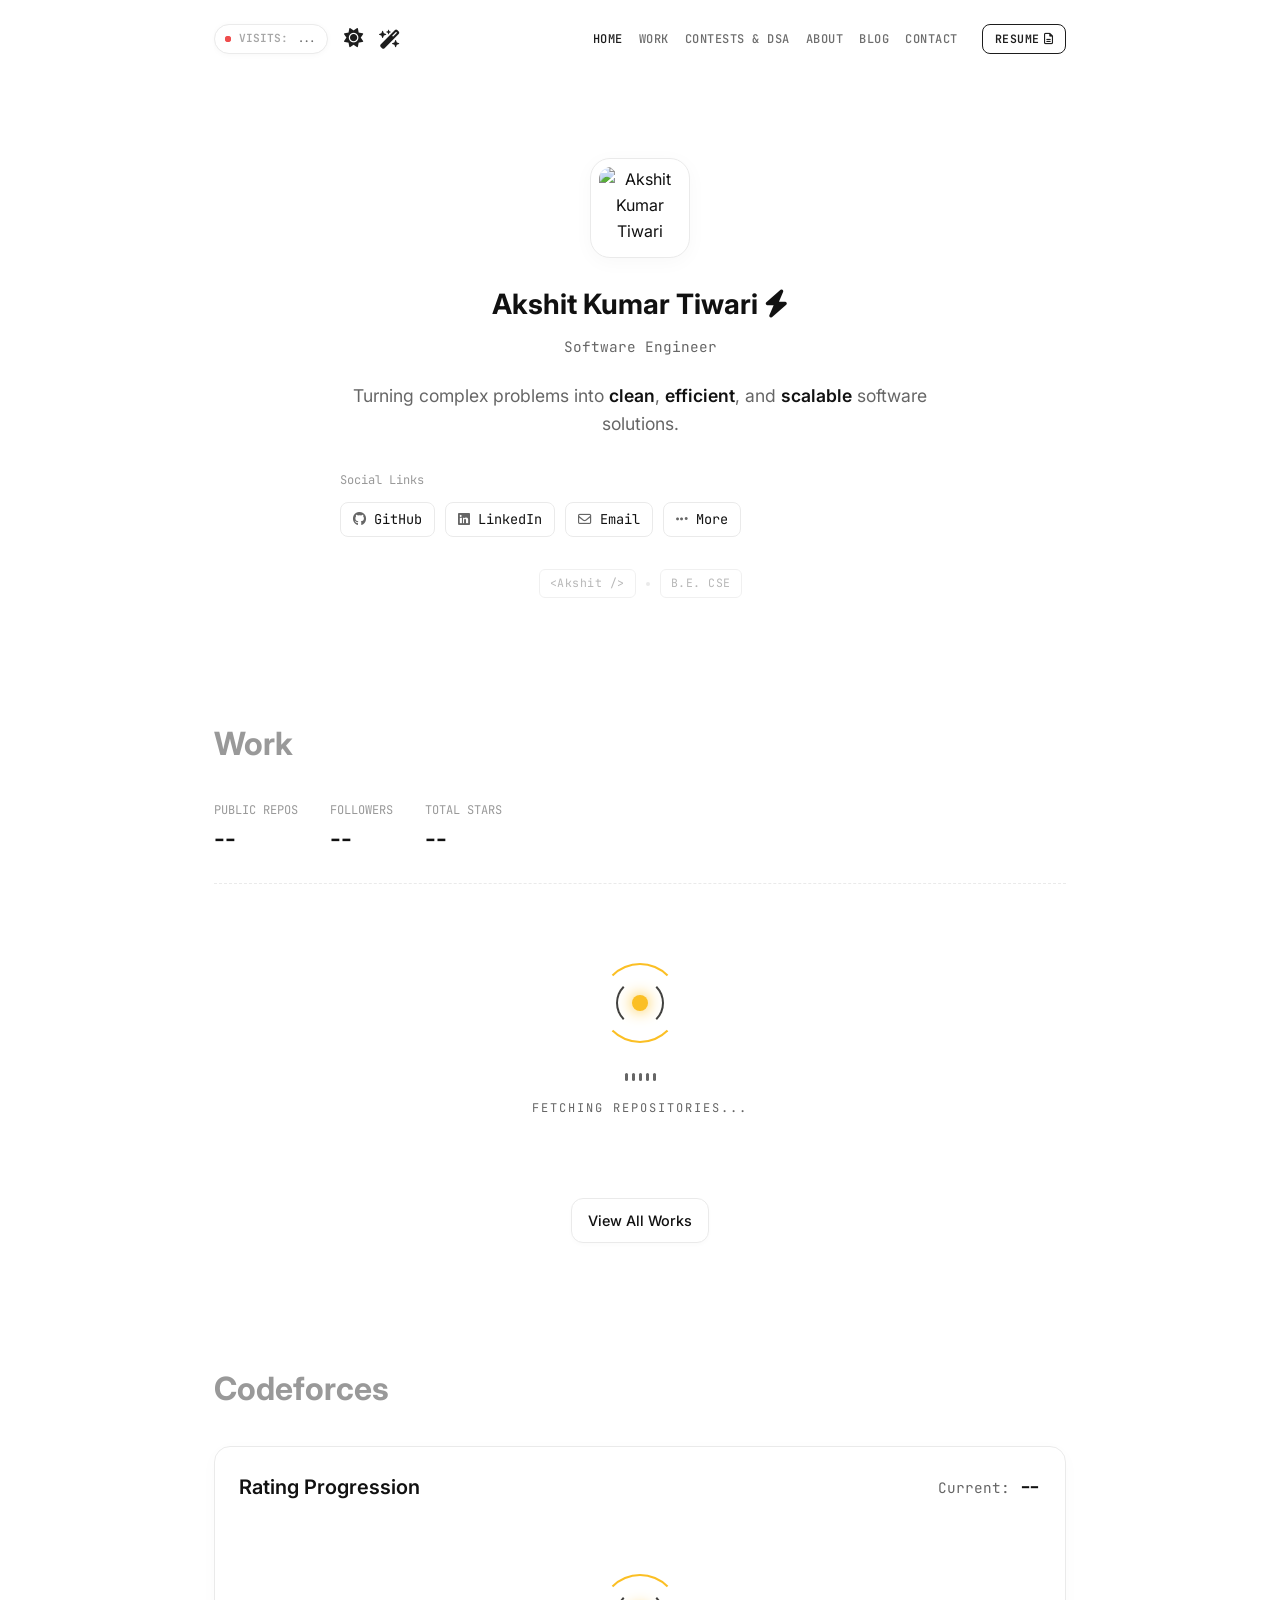
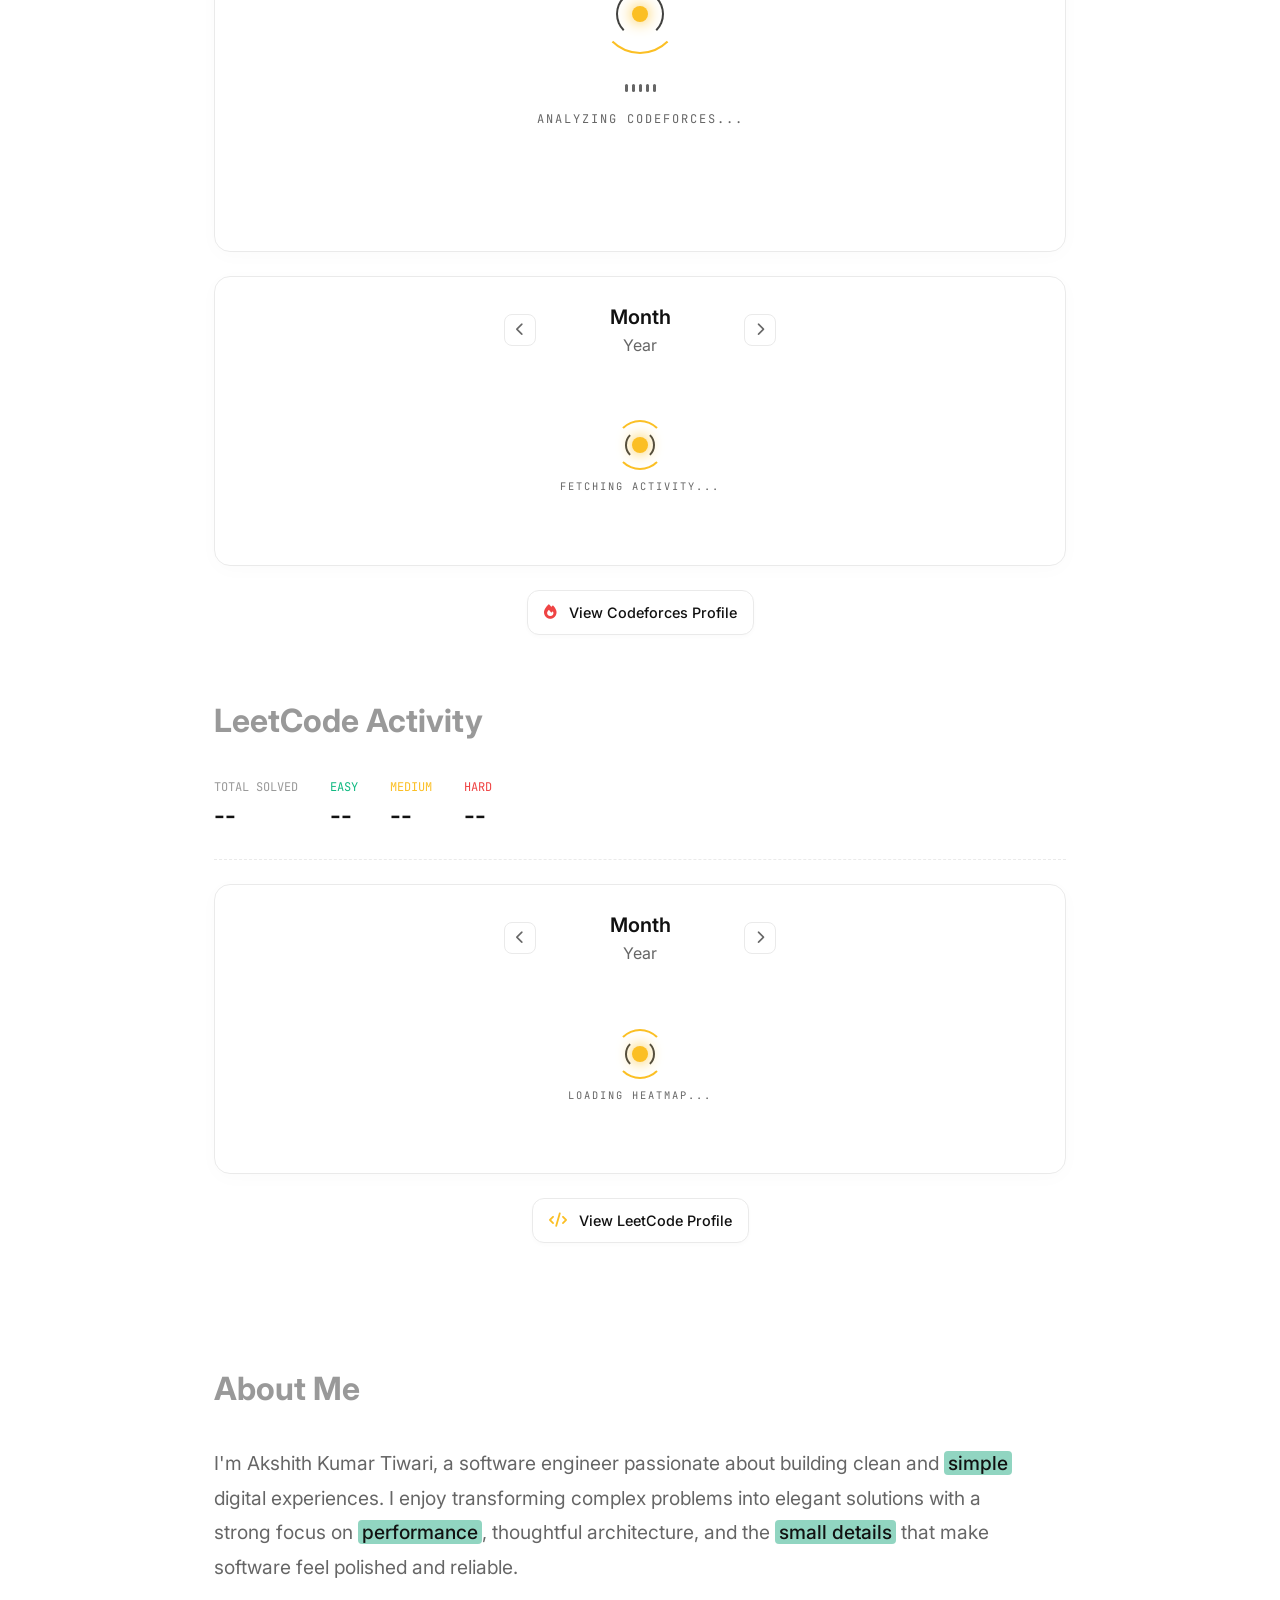
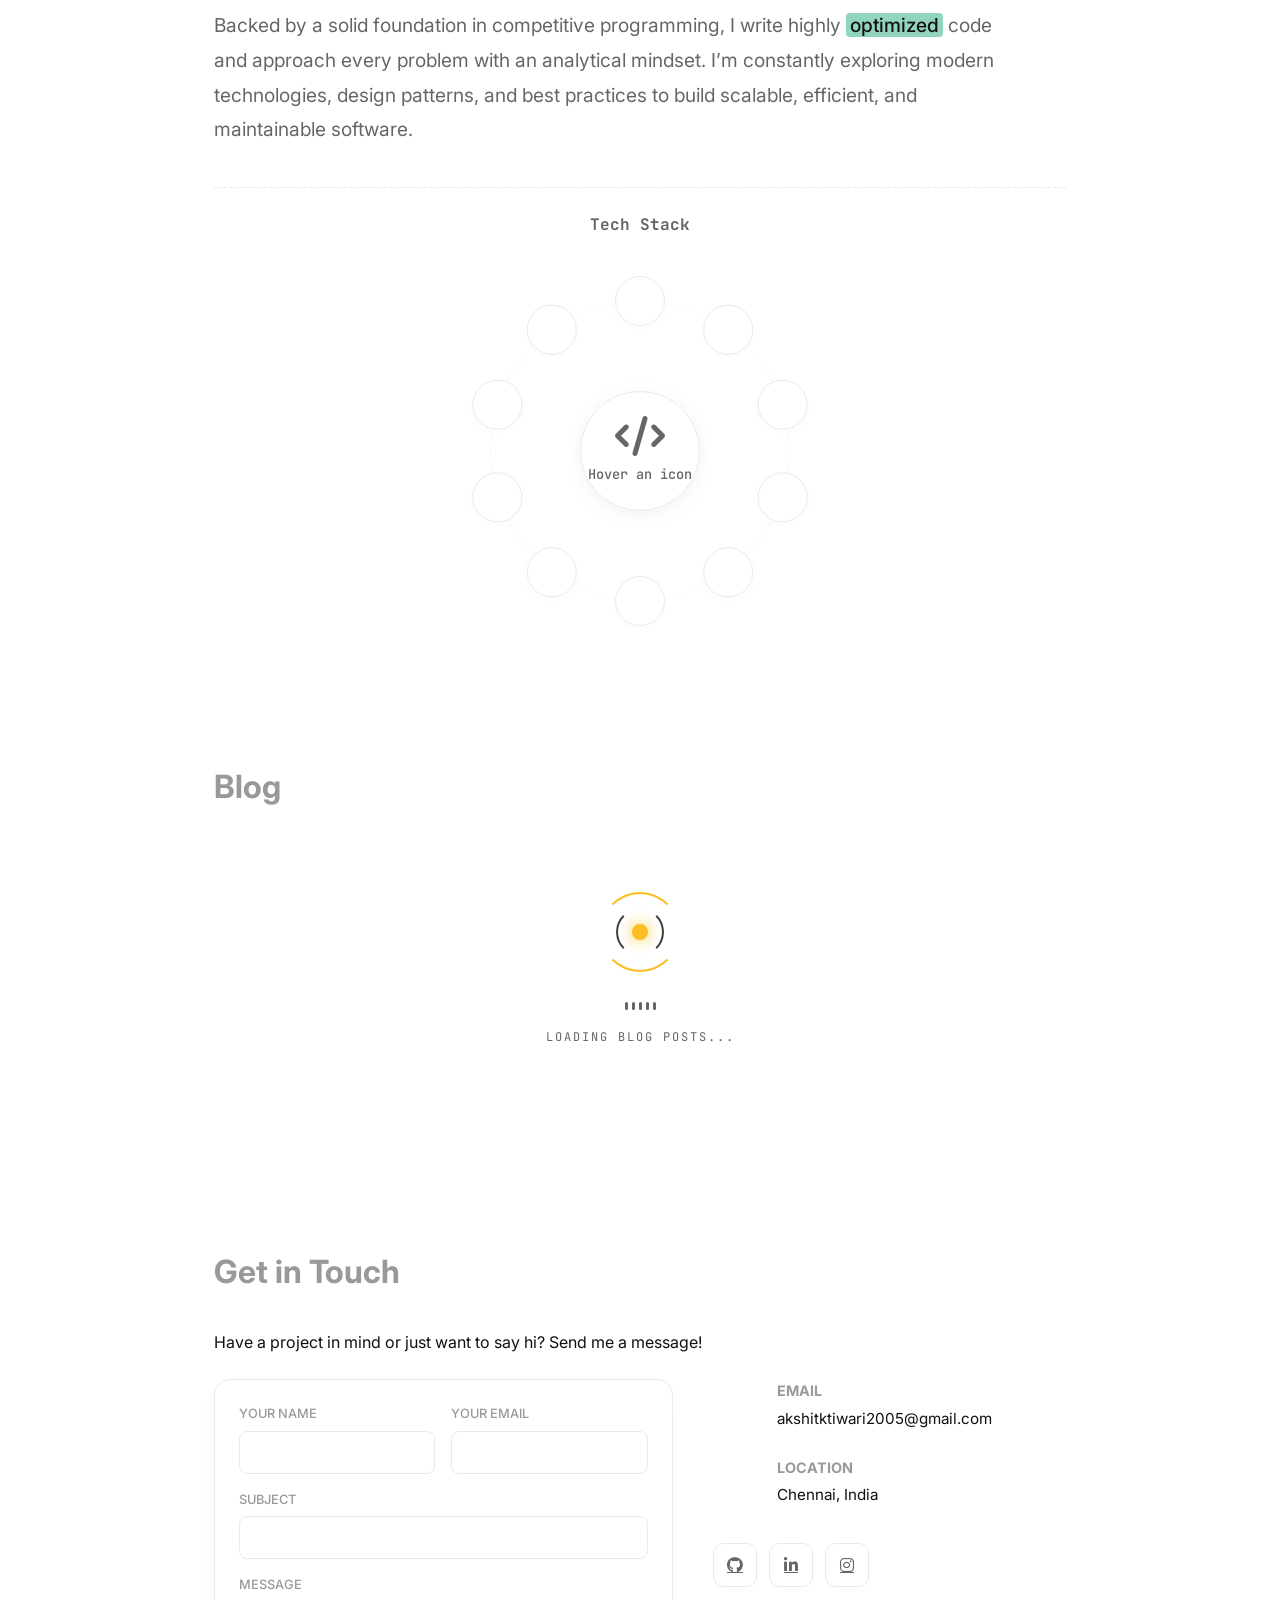
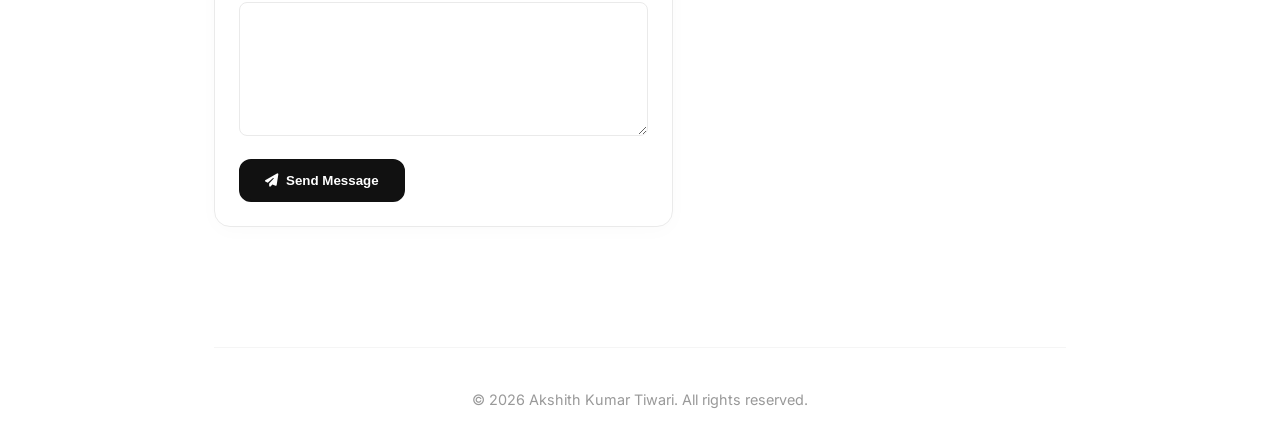
==== commit 77d6599a: "Count bug removal" ====
--- a/index.html
+++ b/index.html
@@ -249,7 +249,7 @@
             <section id="about" class="section about-section">
                 <h2 class="section-title">About Me</h2>
                 <p>
-                    I'm Pintu Jiya, a software engineer passionate about building clean and <mark>simple</mark> digital experiences. I enjoy transforming complex problems into elegant solutions with a strong focus on <mark>performance</mark>, thoughtful architecture, and the <mark>small details</mark> that make software feel polished and reliable.
+                    I'm Akshith Kumar Tiwari, a software engineer passionate about building clean and <mark>simple</mark> digital experiences. I enjoy transforming complex problems into elegant solutions with a strong focus on <mark>performance</mark>, thoughtful architecture, and the <mark>small details</mark> that make software feel polished and reliable.
                 </p>
 
                 <p>
@@ -376,10 +376,10 @@
                             <a href="https://github.com/RintuRifle" target="_blank" class="social-link" aria-label="GitHub">
                                 <i class="fab fa-github"></i>
                             </a>
-                            <a href="https://www.linkedin.com/in/rintu-jiya/" target="_blank" class="social-link" aria-label="LinkedIn">
+                            <a href="https://www.linkedin.com/in/akshittiwari/" target="_blank" class="social-link" aria-label="LinkedIn">
                                 <i class="fab fa-linkedin-in"></i>
                             </a>
-                            <a href="https://www.instagram.com/rintu_jiya/" target="_blank" class="social-link" aria-label="Instagram">
+                            <a href="https://www.instagram.com/akshitkumartiwari/" target="_blank" class="social-link" aria-label="Instagram">
                                 <i class="fab fa-instagram"></i>
                             </a>
                         </div>
@@ -390,7 +390,7 @@
 
         <footer class="site-footer">
             <div class="footer-content">
-                <p>&copy; 2026 Pintu Jiya. All rights reserved.</p>
+                <p>&copy; 2026 Akshith Kumar Tiwari. All rights reserved.</p>
             </div>
             <button class="scroll-top" aria-label="Scroll to top" onclick="window.scrollTo(0,0)">
                 <i class="fas fa-chevron-up"></i>
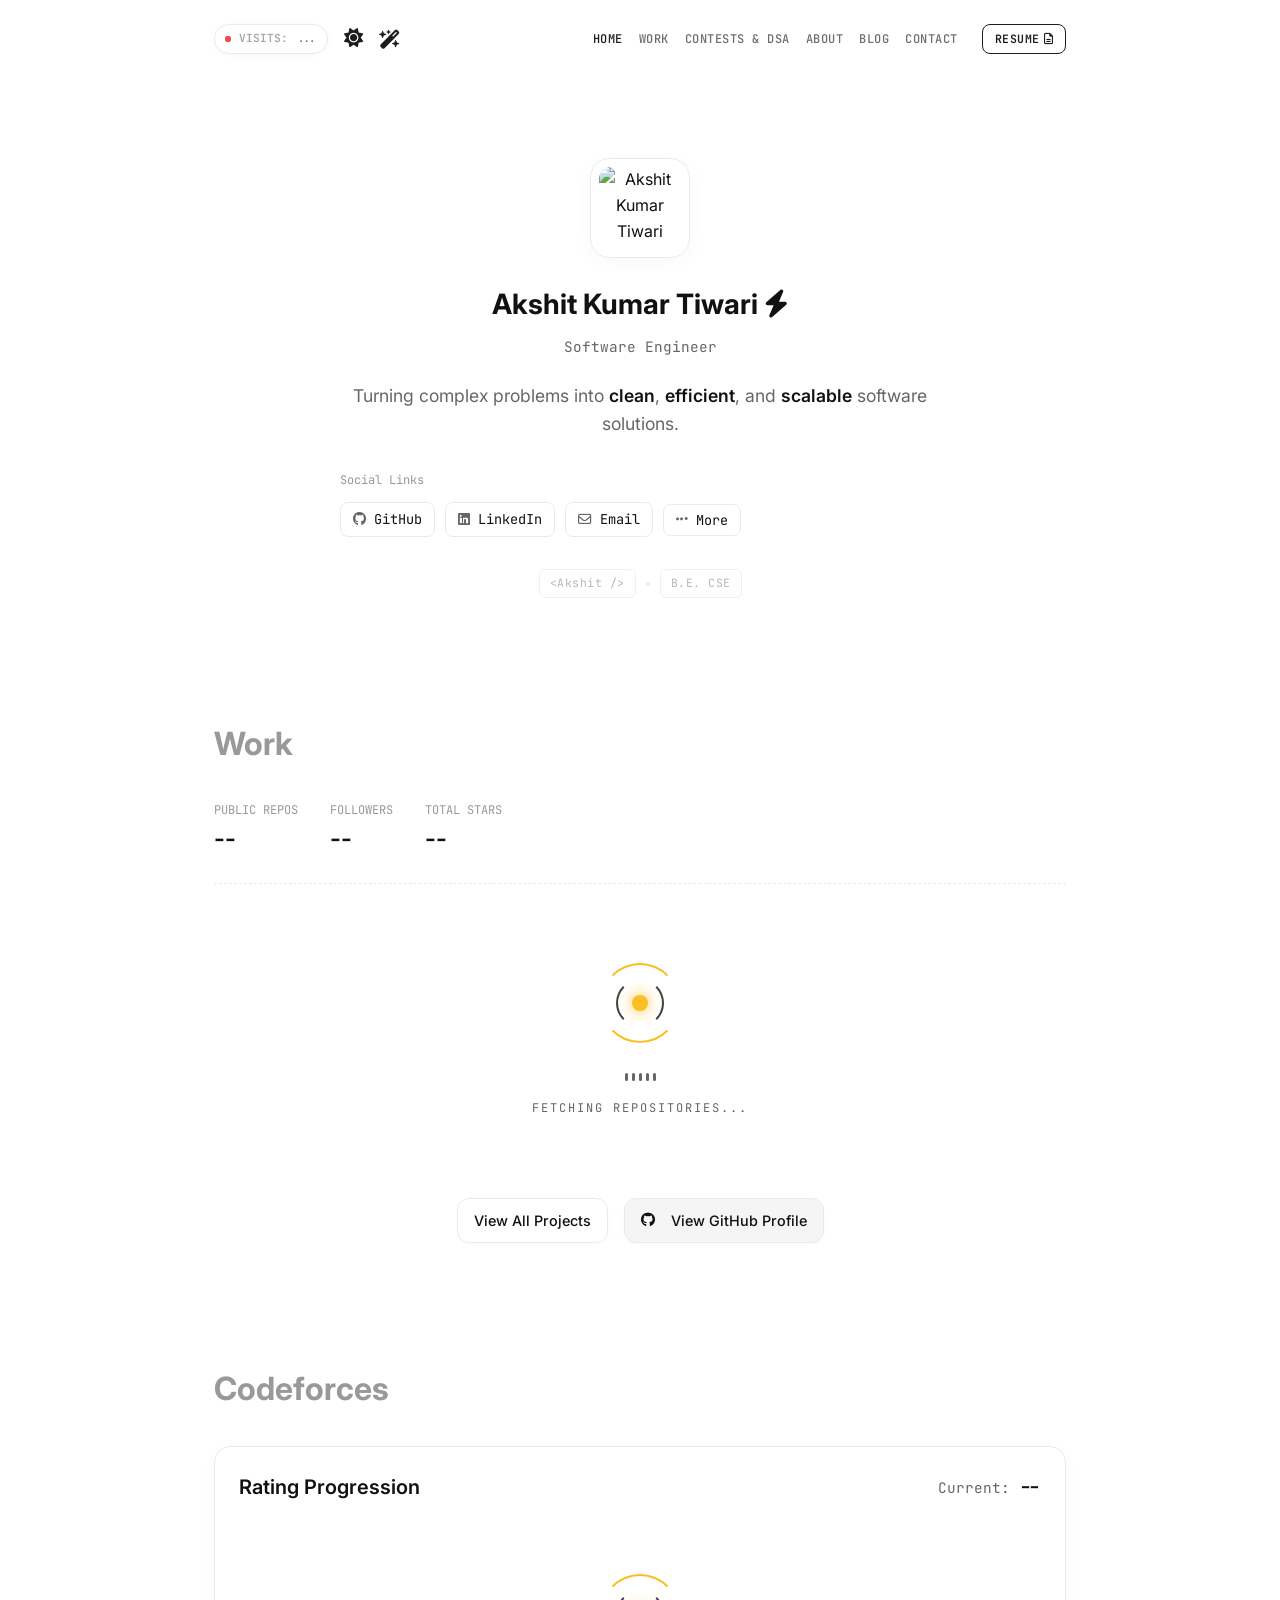
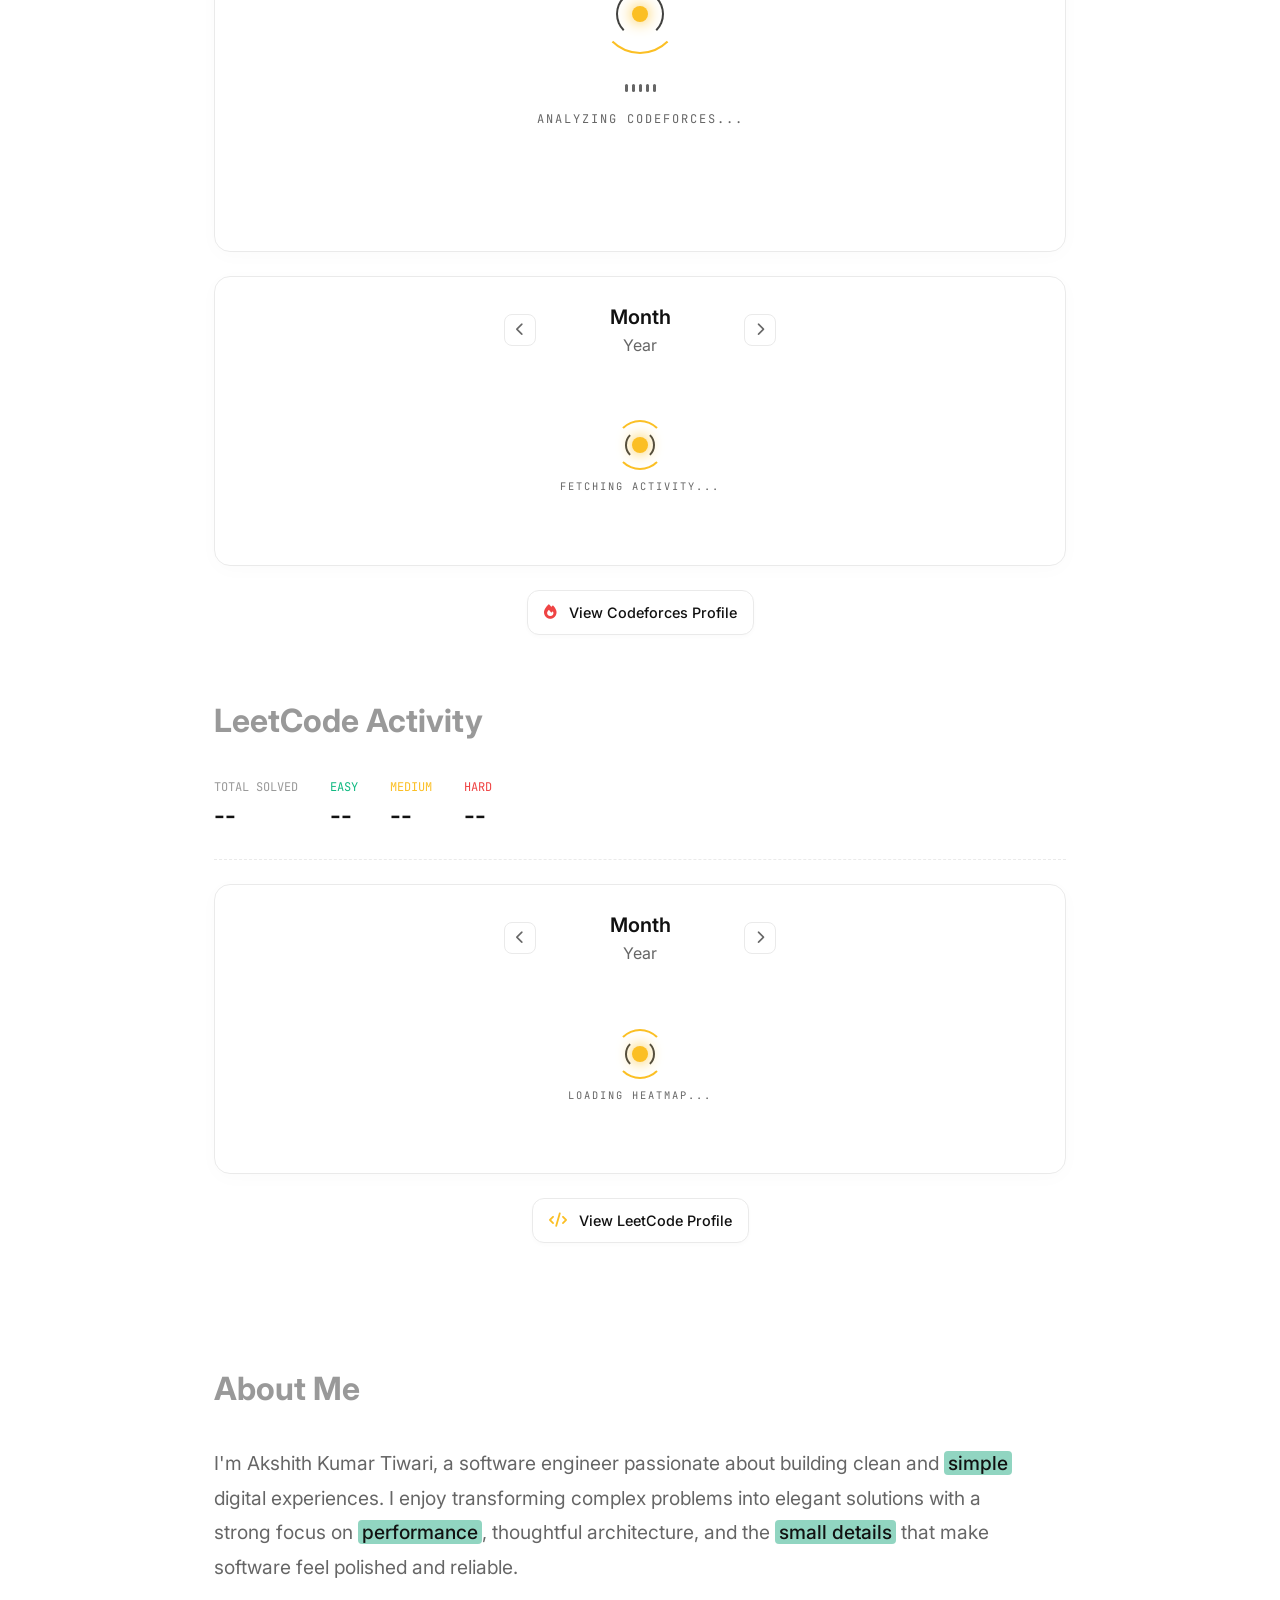
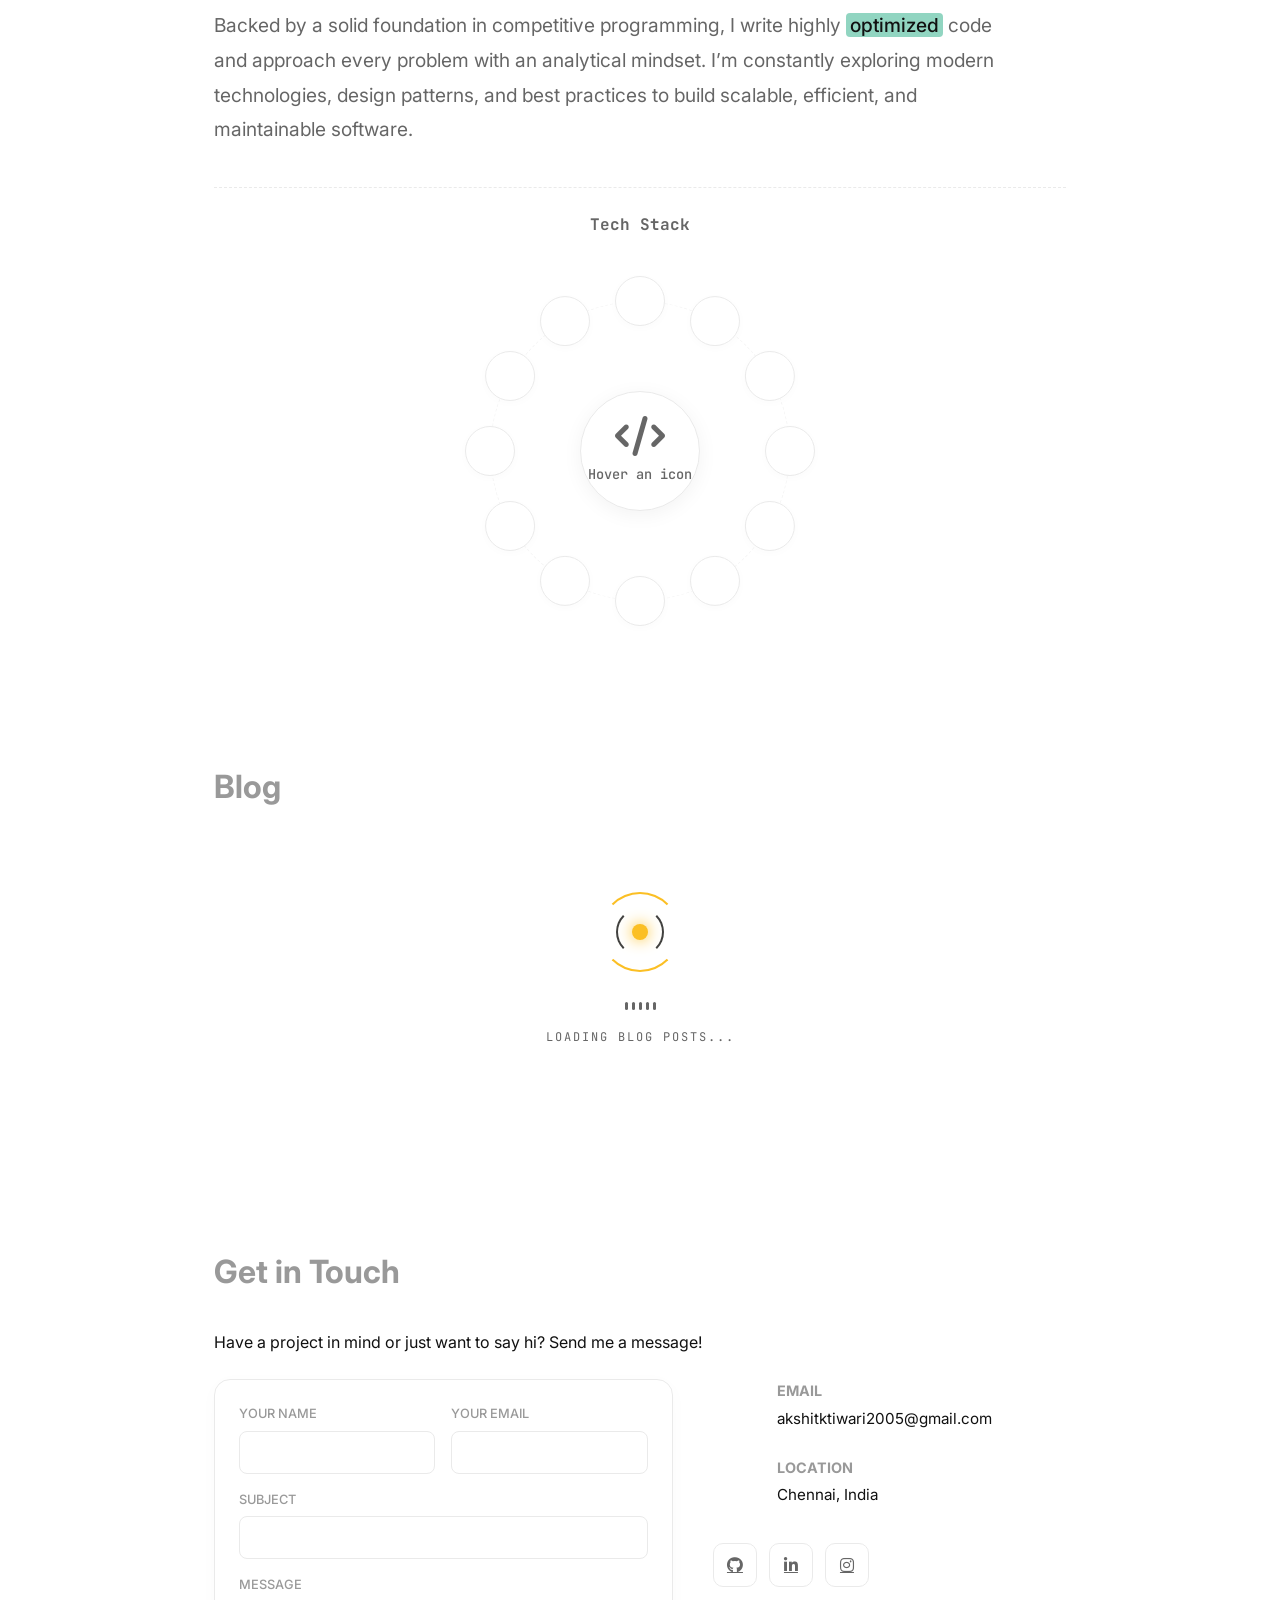
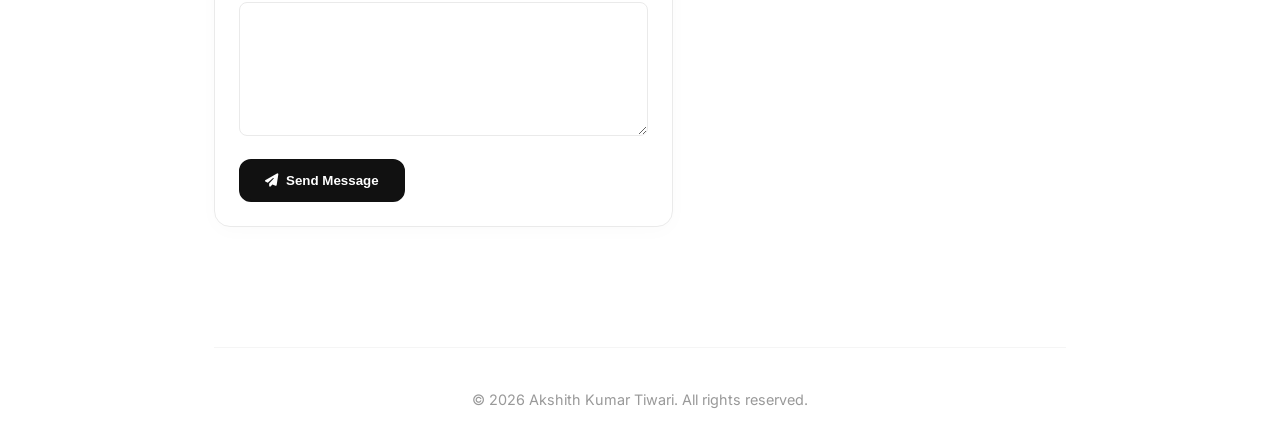
==== commit d7f24945: "Enhance project management with Supabase, update Studio workflow, add GitHub repo integrations, UI i" ====
--- a/index.html
+++ b/index.html
@@ -87,9 +87,14 @@
                     <a href="mailto:akshitktiwari2005@gmail.com" class="pill">
                         <i class="far fa-envelope"></i> Email
                     </a>
-                    <a href="#" class="pill">
-                        <i class="fas fa-ellipsis-h"></i> More
-                    </a>
+                    <div class="more-container">
+                        <button class="pill more-btn" onclick="toggleMoreBranch()">
+                            <i class="fas fa-ellipsis-h"></i> More
+                        </button>
+                        <a href="https://hashnode.com/@rinturifle" target="_blank" class="pill branch-btn hashnode-btn">
+                            <i class="fab fa-hashnode"></i> Hashnode
+                        </a>
+                    </div>
                 </div>
 
                 <!-- Hero decoration: bottom-left stats strip -->
@@ -136,8 +141,11 @@
                     </div>
                 </div>
                 
-                <div class="center-btn">
-                    <a href="https://github.com/RintuRifle" target="_blank" class="action-btn">View All Works</a>
+                <div class="center-btn" style="gap: 16px; display: flex; justify-content: center; flex-wrap: wrap;">
+                    <a href="projects.html" class="action-btn">View All Projects</a>
+                    <a href="https://github.com/RintuRifle" target="_blank" class="action-btn github-profile-btn" style="background: var(--border-light); color: var(--text-primary); border-color: var(--border-color);">
+                        <i class="fab fa-github" style="margin-right: 8px;"></i> View GitHub Profile
+                    </a>
                 </div>
             </section>
 
@@ -296,6 +304,12 @@
                                 </div>
                                 <div class="chakra-orbit" style="--i: 9;">
                                     <div class="chakra-icon" data-name="Python" data-color="#3776ab"><i class="devicon-python-plain"></i></div>
+                                </div>
+                                <div class="chakra-orbit" style="--i: 10;">
+                                    <div class="chakra-icon" data-name="Java" data-color="#007396"><i class="devicon-java-plain"></i></div>
+                                </div>
+                                <div class="chakra-orbit" style="--i: 11;">
+                                    <div class="chakra-icon" data-name="C++" data-color="#00599C"><i class="devicon-cplusplus-plain"></i></div>
                                 </div>
                             </div>
                         </div>
--- a/style.css
+++ b/style.css
@@ -401,6 +401,47 @@
     gap: 12px;
 }
 
+/* Discord Branch Button */
+.more-container {
+    position: relative;
+    display: inline-flex;
+    align-items: center;
+}
+.more-btn {
+    z-index: 2;
+    position: relative;
+}
+.branch-btn {
+    position: absolute;
+    left: 0;
+    opacity: 0;
+    visibility: hidden;
+    transform: translateX(0) scale(0.9);
+    transition: all 0.4s cubic-bezier(0.175, 0.885, 0.32, 1.275);
+    z-index: 1;
+}
+.more-container.expanded .branch-btn {
+    opacity: 1;
+    visibility: visible;
+    transform: translateX(calc(100% + 10px)) scale(1);
+}
+.hashnode-btn {
+    background: #2962FF;
+    color: white;
+    border-color: #2962FF;
+}
+.hashnode-btn i {
+    color: white;
+}
+.hashnode-btn:hover {
+    background: #1E4ED8;
+    border-color: #1E4ED8;
+    color: white !important;
+}
+.hashnode-btn:hover i {
+    color: white !important;
+}
+
 /* Hero bottom-left decoration strip */
 .hero-deco {
     margin-top: 32px;
@@ -464,6 +505,14 @@
 
 .action-btn:hover i {
     color: var(--bg-color);
+}
+
+[data-theme="dark"] .action-btn.github-profile-btn:hover {
+    background: #ffffff !important;
+    color: #000000 !important;
+}
+[data-theme="dark"] .action-btn.github-profile-btn:hover i {
+    color: #000000 !important;
 }
 
 /* Sections */
@@ -1043,7 +1092,7 @@
 .chakra-orbit {
     position: absolute;
     /* Must rotate before translate to form a circle */
-    transform: rotate(calc(36deg * var(--i))) translateY(-150px);
+    transform: rotate(calc(30deg * var(--i))) translateY(-150px);
     display: flex;
     justify-content: center;
     align-items: center;
@@ -1064,7 +1113,7 @@
     cursor: pointer;
     transition: all 0.3s ease;
     /* Static offset to stay upright */
-    transform: rotate(calc(-36deg * var(--i)));
+    transform: rotate(calc(-30deg * var(--i)));
     /* Animate the independent rotate property */
     animation: reverse-spin 30s linear infinite;
 }
@@ -1113,7 +1162,7 @@
 .modal-card {
     position: relative;
     z-index: 1;
-    background: white;
+    background: var(--bg-color);
     border-radius: 20px;
     max-width: 740px;
     width: 100%;
@@ -1135,7 +1184,7 @@
     width: 40px;
     height: 40px;
     border-radius: 50%;
-    background: white;
+    background: var(--bg-color);
     border: 1px solid var(--border-color);
     color: var(--text-secondary);
     cursor: pointer;
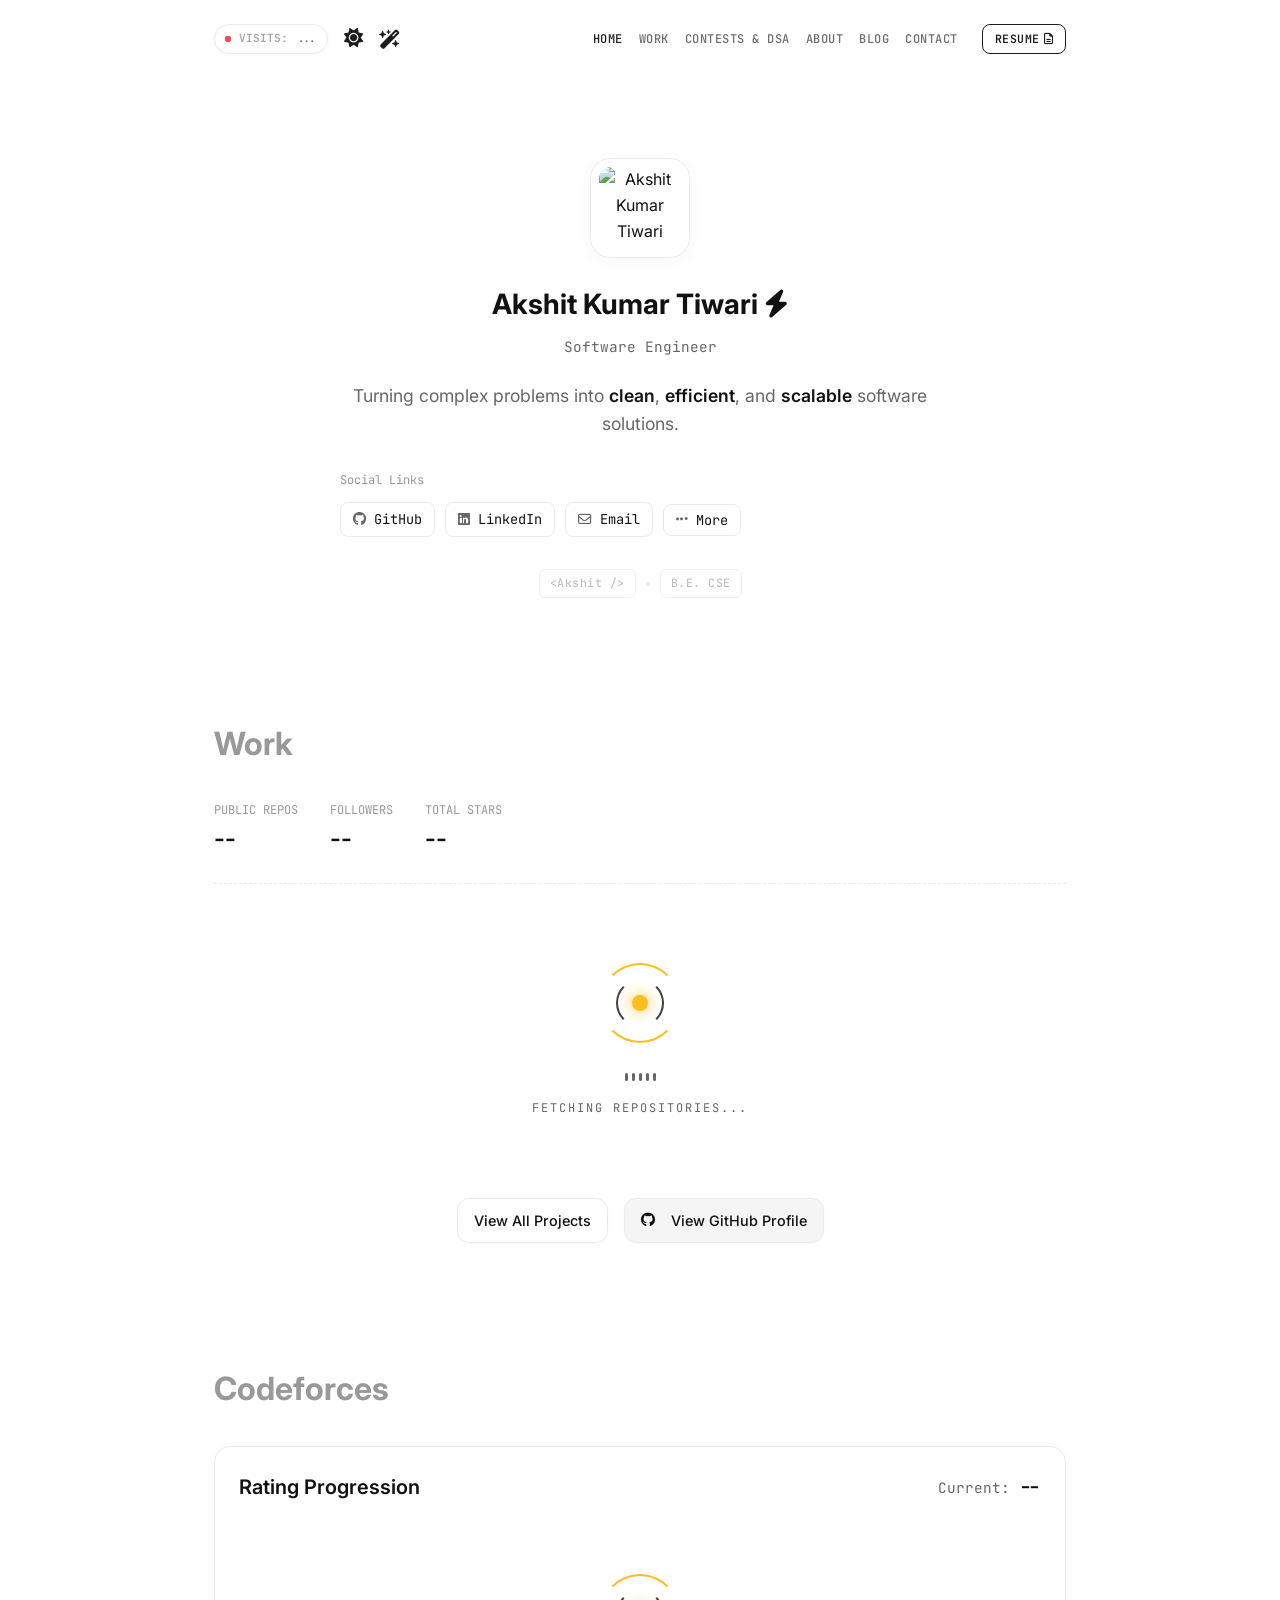
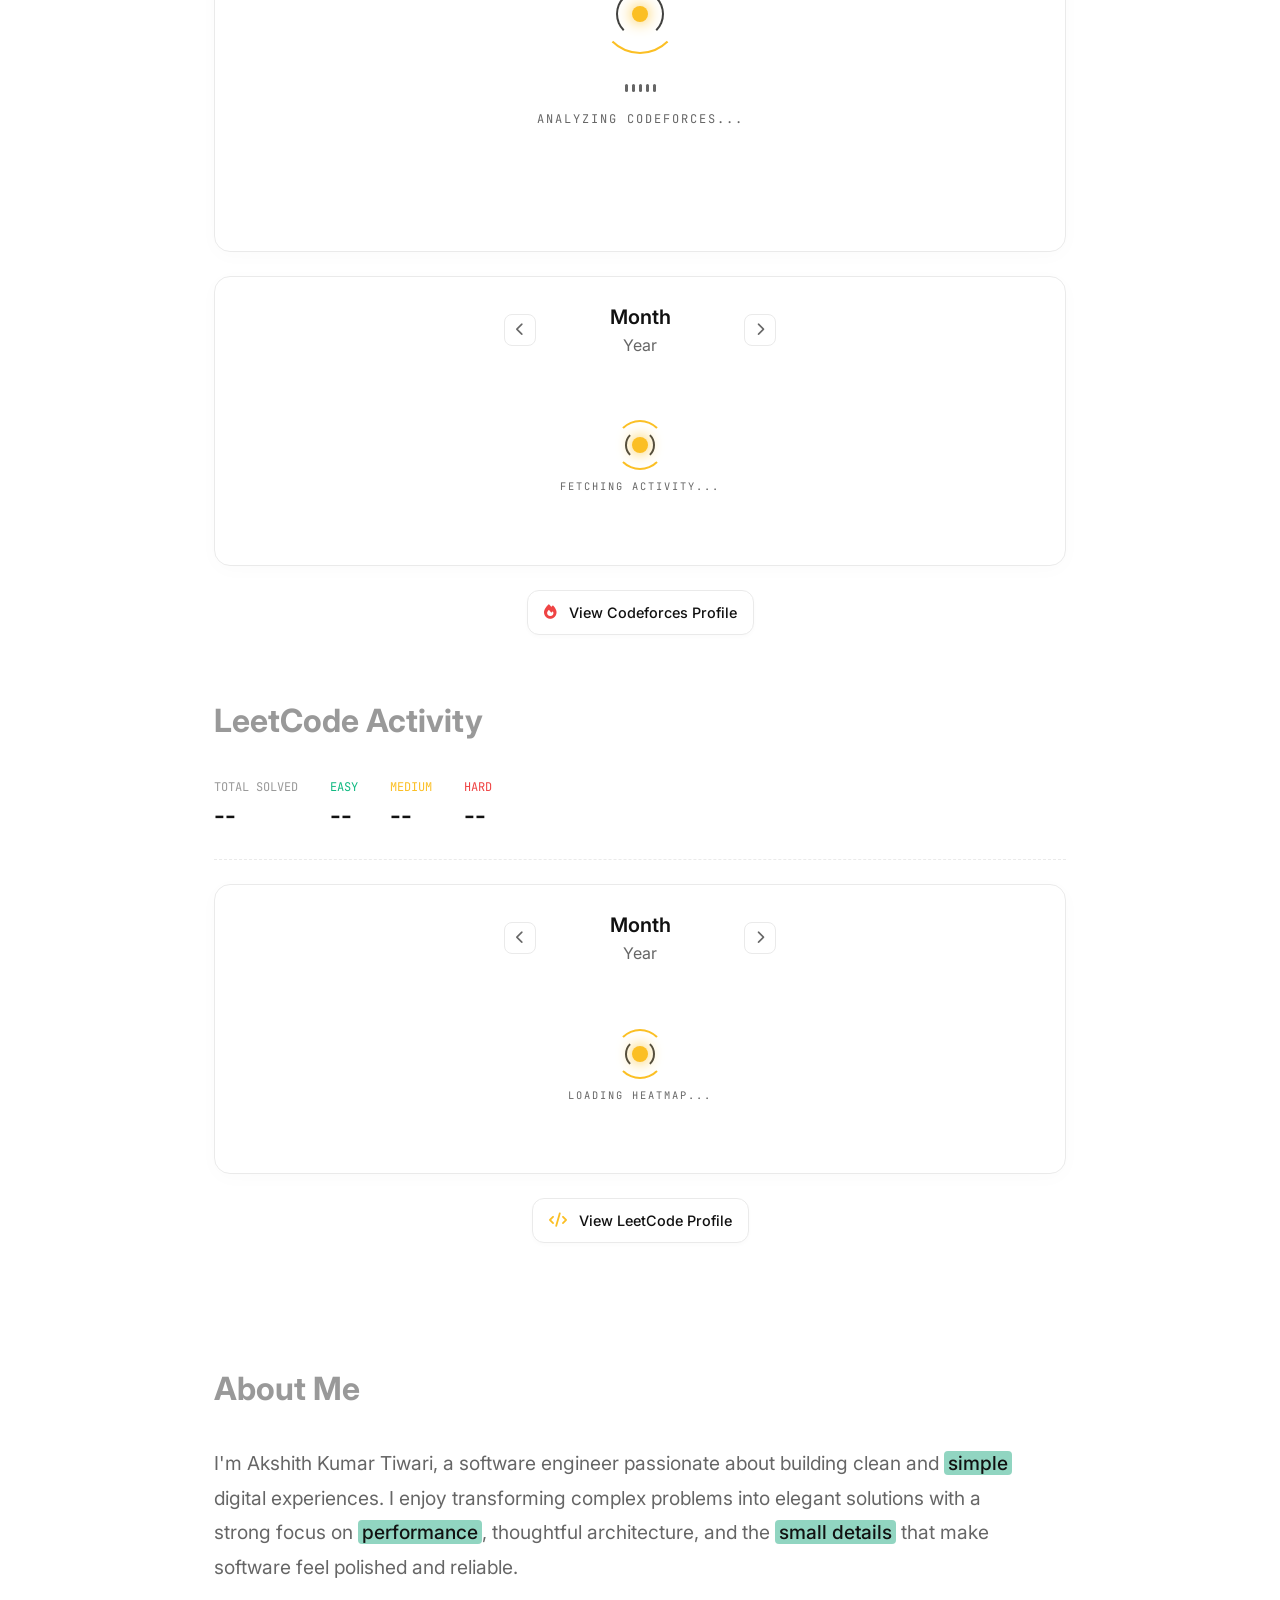
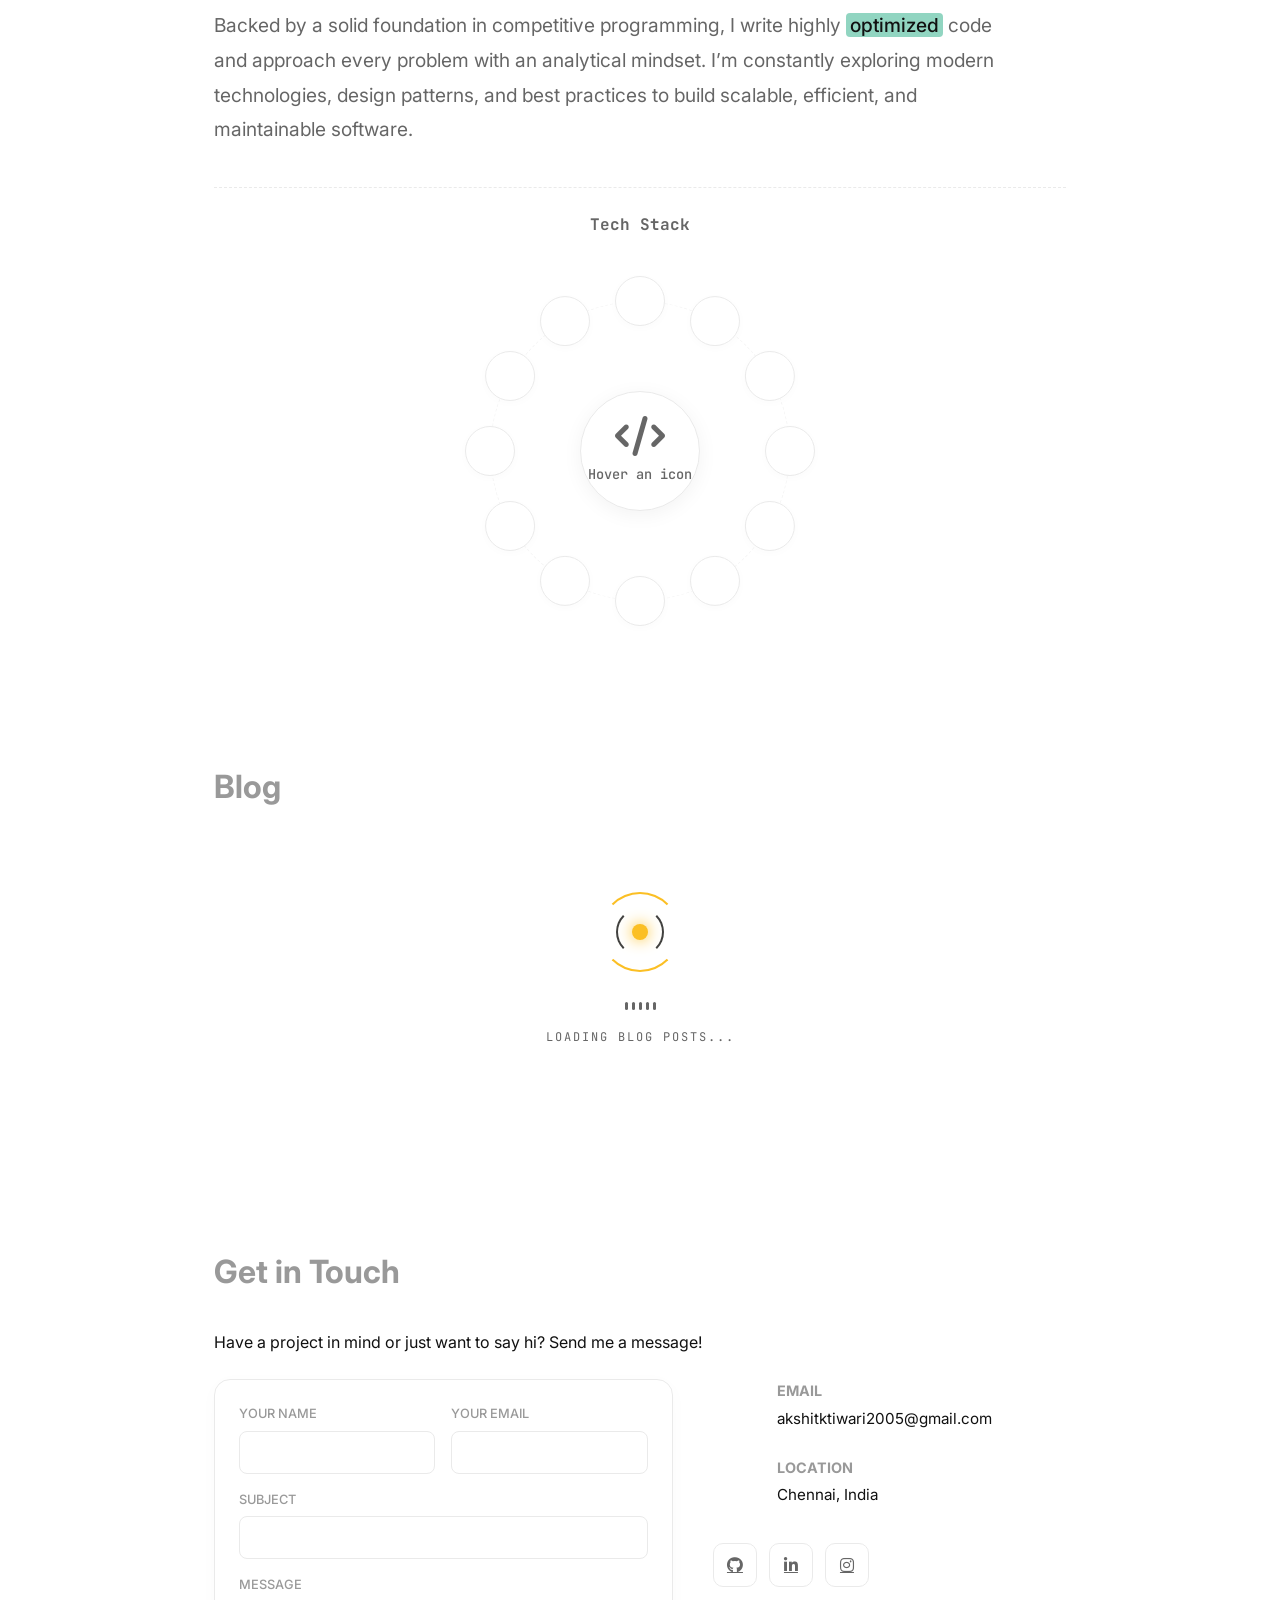
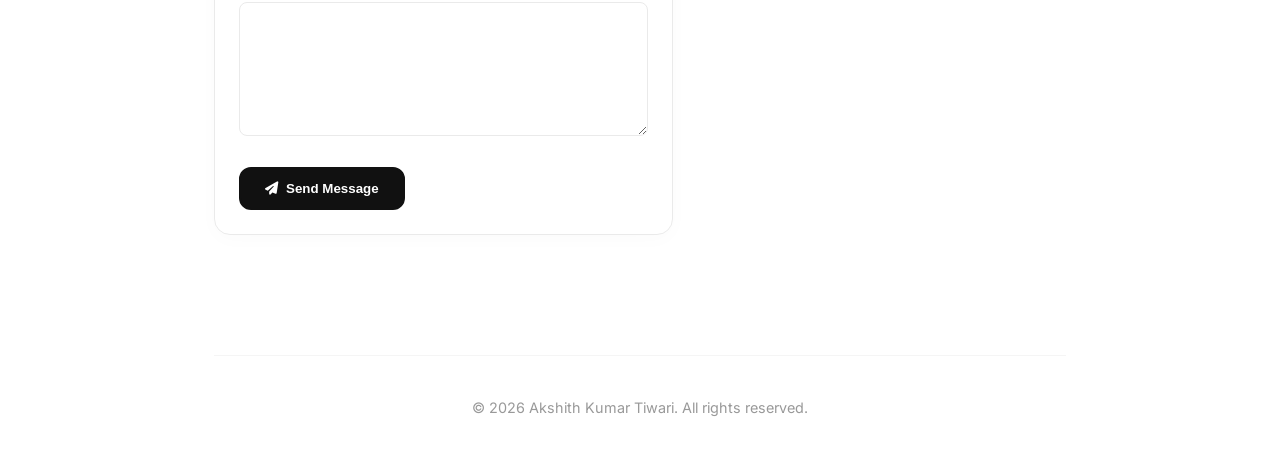
==== commit 951fc3e2: "Add Cloudflare Turnstile to contact form to prevent spam" ====
--- a/index.html
+++ b/index.html
@@ -14,6 +14,8 @@
     <link rel="stylesheet" href="https://cdn.jsdelivr.net/gh/devicons/devicon@latest/devicon.min.css">
     <!-- Custom CSS -->
     <link rel="stylesheet" href="style.css">
+    <!-- Cloudflare Turnstile -->
+    <script src="https://challenges.cloudflare.com/turnstile/v0/api.js" async defer></script>
 </head>
 <body>
     <!-- Animated background canvas -->
@@ -142,7 +144,7 @@
                 </div>
                 
                 <div class="center-btn" style="gap: 16px; display: flex; justify-content: center; flex-wrap: wrap;">
-                    <a href="projects.html" class="action-btn">View All Projects</a>
+                    <a href="/project" class="action-btn">View All Projects</a>
                     <a href="https://github.com/RintuRifle" target="_blank" class="action-btn github-profile-btn" style="background: var(--border-light); color: var(--text-primary); border-color: var(--border-color);">
                         <i class="fab fa-github" style="margin-right: 8px;"></i> View GitHub Profile
                     </a>
@@ -362,6 +364,9 @@
                                 <label for="message">Message</label>
                                 <textarea id="message" name="message" rows="6" required></textarea>
                             </div>
+                            <!-- Cloudflare Turnstile Widget (Dummy Site Key for Testing) -->
+                            <div class="cf-turnstile" data-sitekey="1x00000000000000000000AA" data-theme="dark" style="margin-bottom: 24px;"></div>
+                            
                             <div class="form-actions">
                                 <button type="submit" class="btn-primary">
                                     <i class="fas fa-paper-plane"></i>
